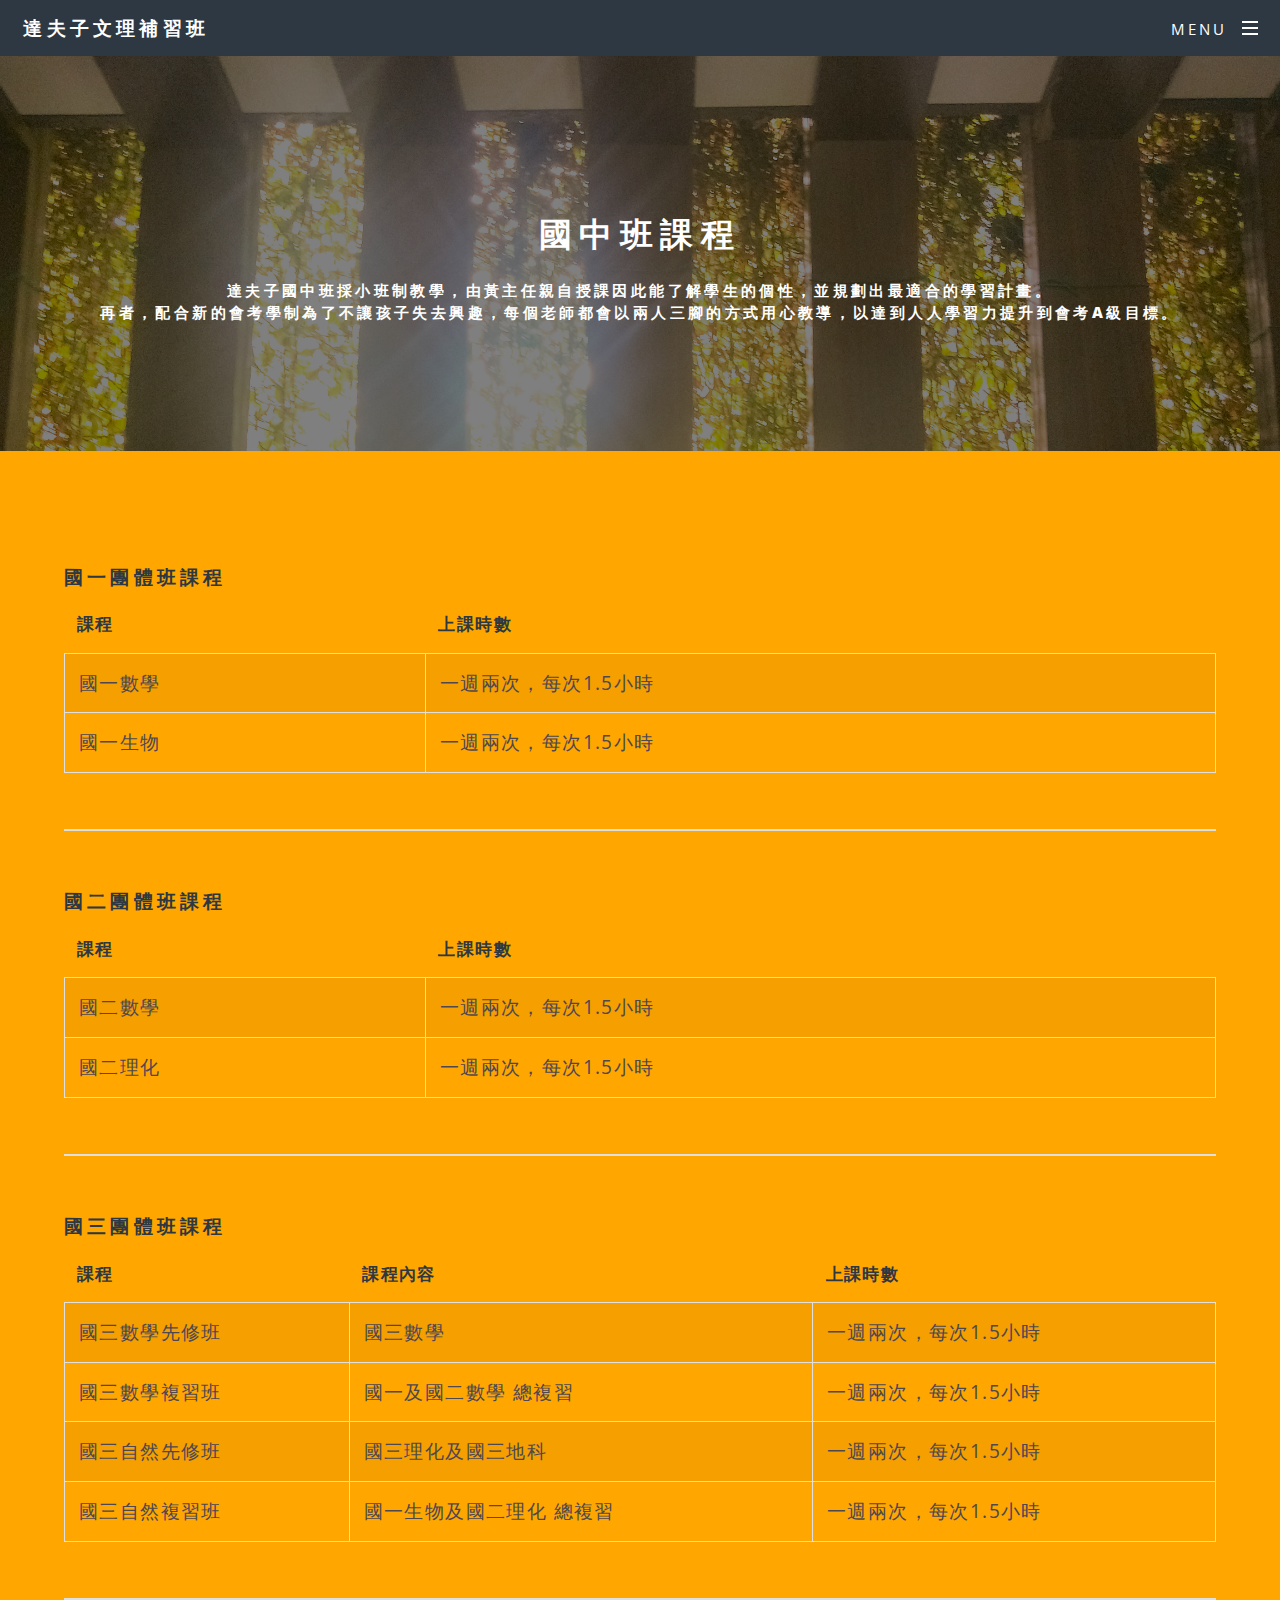
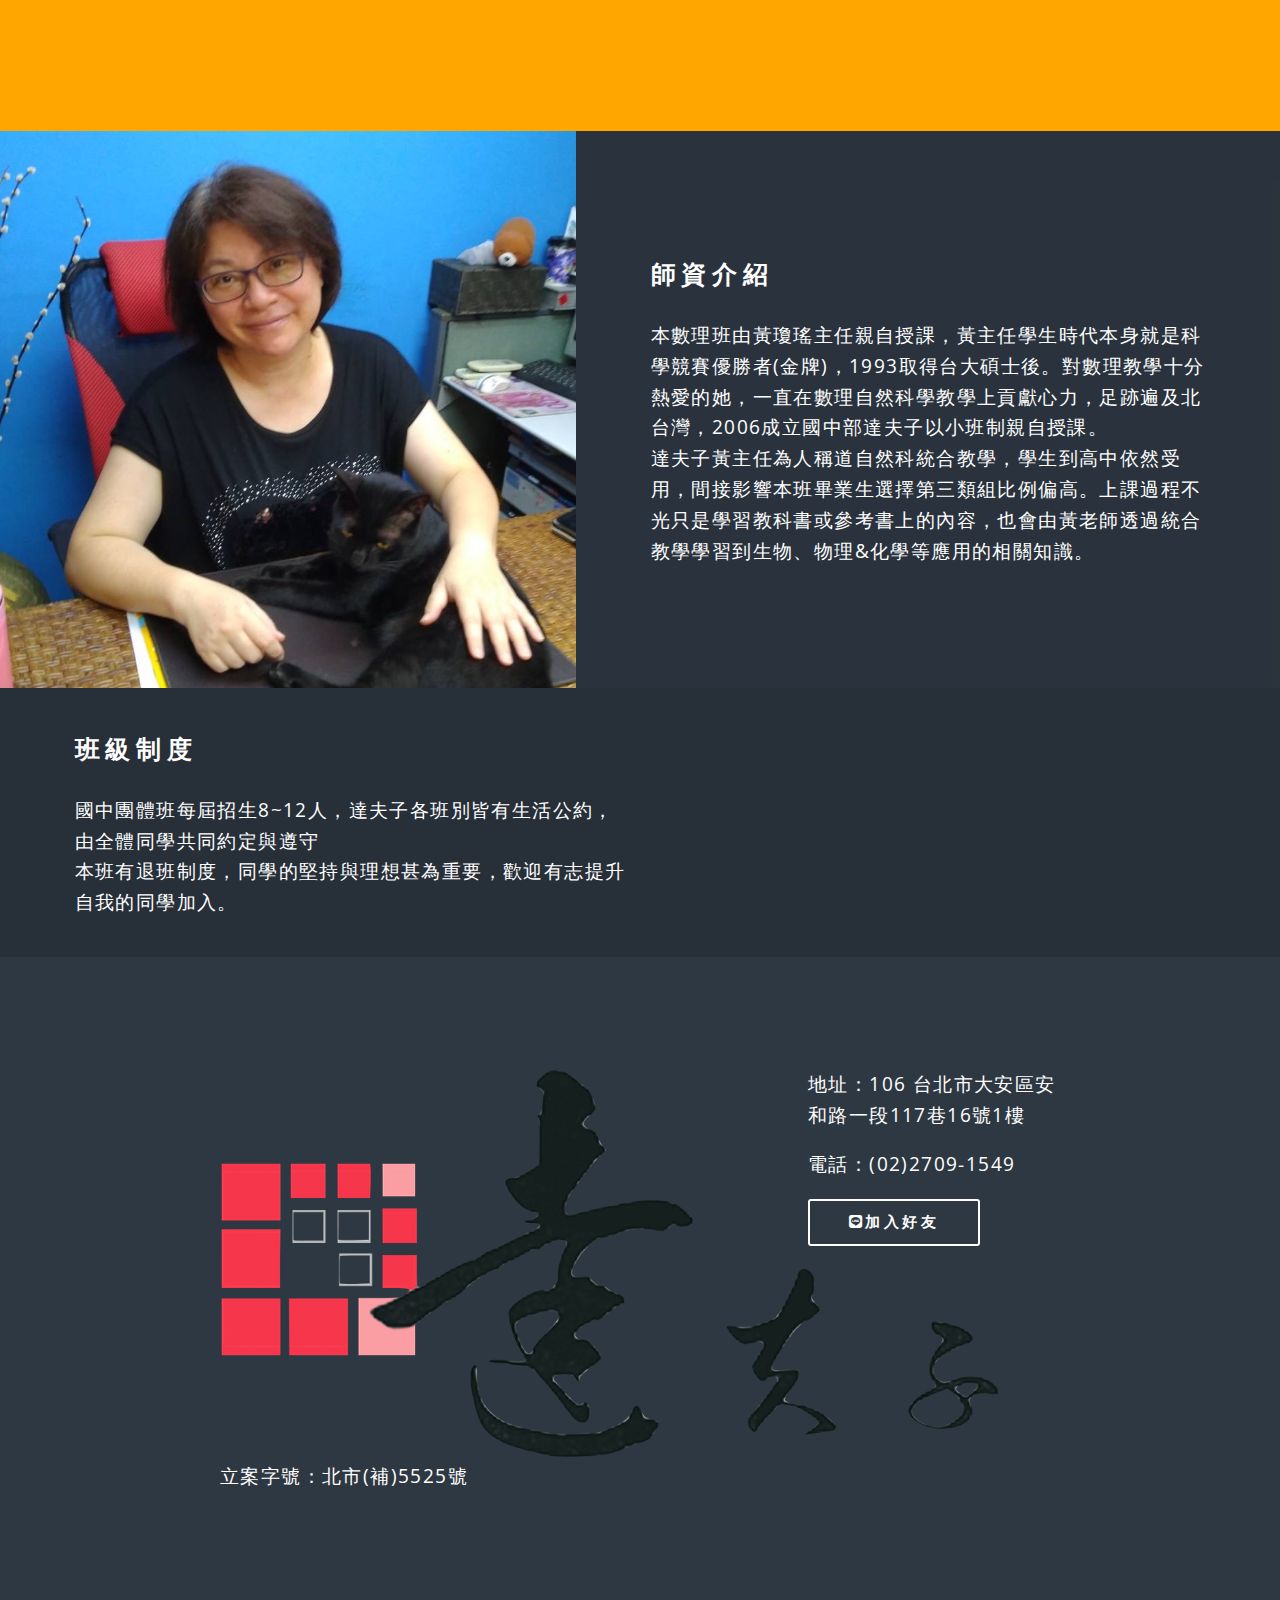
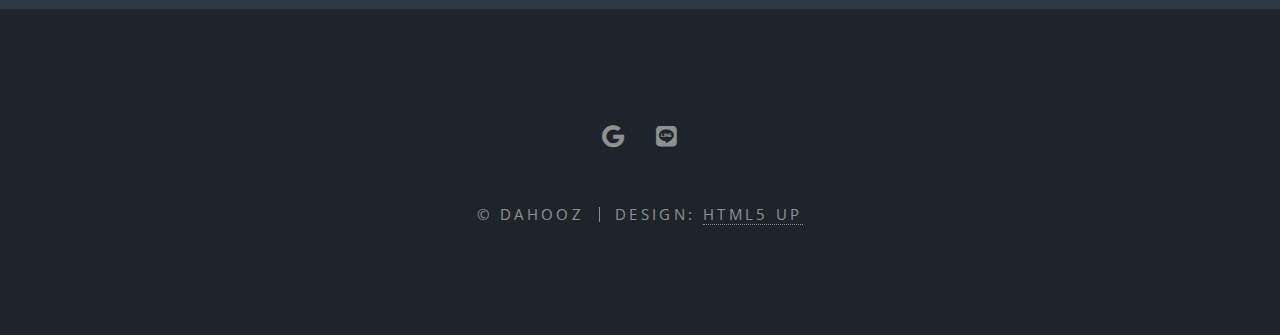
==== junior.html @ 6c3964bc "Update junior.html" ====
<!DOCTYPE HTML>
<!--
	Spectral by HTML5 UP
	html5up.net | @ajlkn
	Free for personal and commercial use under the CCA 3.0 license (html5up.net/license)
-->
<html>
	<head>
		<title>達夫子文理補習班</title>
		<meta charset="utf-8" />
		<meta name="viewport" content="width=device-width, initial-scale=1, user-scalable=no" />
		<link rel="stylesheet" href="assets/css/main.css" />
		<noscript><link rel="stylesheet" href="assets/css/noscript.css" /></noscript>
	</head>
	<body class="is-preload">

		<!-- Page Wrapper -->
			<div id="page-wrapper">

				<!-- Header -->
					<header id="header">
						<h1><a href="index.html">達夫子文理補習班</a></h1>
						<nav id="nav">
							<ul>
								<li class="special">
									<a href="#menu" class="menuToggle"><span>Menu</span></a>
									<div id="menu">
										<ul>
											<li><a href="index.html">首頁</a></li>
											<li><a href="news.html">最新消息</a></li>
											<li><a href="senior.html">高中課程</a></li>
											<li><a href="junior.html">國中課程</a></li>
											<li><a href="timetable.html">本期課表</a></li>
										</ul>
									</div>
								</li>
							</ul>
						</nav>
					</header>

				<!-- Main -->
					<article id="main">
						<header>
							<h2>國中班課程</h2>
							<h5>達夫子國中班採小班制教學，由黃主任親自授課因此能了解學生的個性，並規劃出最適合的學習計畫。<br />
							再者，配合新的會考學制為了不讓孩子失去興趣，每個老師都會以兩人三腳的方式用心教導，以達到人人學習力提升到會考A級目標。</h5>
						</header>
						<section class="wrapper style5">
							<div class="inner">

								<section>
									<h4>國一團體班課程</h4>
									<div class="table-wrapper">
										<table class="alt">
										<thead>
								                      <tr>
								                        <th class="tg-0lax">課程</th>
								                        <th class="tg-0lax">上課時數</th>
								                      </tr>
								                    </thead>
								                    <tbody>
								                      <tr>
								                        <td class="tg-0lax">國一數學</td>
								                        <td class="tg-0lax">一週兩次，每次1.5小時</td>
								                      </tr>
								                      <tr>
								                        <td class="tg-0lax">國一生物</td>
								                        <td class="tg-0lax">一週兩次，每次1.5小時</td>
								                      </tr>
								                    </tbody>
								                    </table>
										<hr />
								</section>
								<section>
									<h4>國二團體班課程</h4>
									<div class="table-wrapper">
										<table class="alt">
										<thead>
								                      <tr>
								                        <th class="tg-0lax">課程</th>
								                        <th class="tg-0lax">上課時數</th>
								                      </tr>
								                    </thead>
								                    <tbody>
								                      <tr>
								                        <td class="tg-0lax">國二數學</td>
								                        <td class="tg-0lax">一週兩次，每次1.5小時</td>
								                      </tr>
								                      <tr>
								                        <td class="tg-0lax">國二理化</td>
								                        <td class="tg-0lax">一週兩次，每次1.5小時</td>
								                      </tr>
								                    </tbody>
								                    </table>
										<hr />
								</section>
								<section>
									<h4>國三團體班課程</h4>
									<div class="table-wrapper">
										<table class="alt">
										<thead>
								                      <tr>
								                        <th class="tg-0lax">課程</th>
								                        <th class="tg-0lax">課程內容</th>
								                        <th class="tg-0lax">上課時數</th>
											
								                      </tr>
								                    </thead>
								                    <tbody>
								                      <tr>
								                        <td class="tg-0lax">國三數學先修班</td>
								                        <td class="tg-0lax">國三數學</td>
								                        <td class="tg-0lax">一週兩次，每次1.5小時</td>
								                      </tr>
											<tr>
								                        <td class="tg-0lax">國三數學複習班</td>
								                        <td class="tg-0lax">國一及國二數學 總複習</td>
								                        <td class="tg-0lax">一週兩次，每次1.5小時</td>
								                      </tr>
								                      <tr>
								                        <td class="tg-0lax">國三自然先修班</td>
								                        <td class="tg-0lax">國三理化及國三地科</td>
								                        <td class="tg-0lax">一週兩次，每次1.5小時</td>
								                      </tr>
											<tr>
								                        <td class="tg-0lax">國三自然複習班</td>
								                        <td class="tg-0lax">國一生物及國二理化 總複習</td>
								                        <td class="tg-0lax">一週兩次，每次1.5小時</td>
								                      </tr>
								                    </tbody>
								                    </table>
										<hr />
								</section>
							</div>
						</section>
					</article>

								<section id="two" class="wrapper alt style2">
									<section class="spotlight">
										<div class="image"><img src="images/黃老師.jpeg" alt="" /></div><div class="content">
											<h2>師資介紹</h2>
											<p>本數理班由黃瓊瑤主任親自授課，黃主任學生時代本身就是科學競賽優勝者(金牌)，1993取得台大碩士後。對數理教學十分熱愛的她，一直在數理自然科學教學上貢獻心力，足跡遍及北台灣，2006成立國中部達夫子以小班制親自授課。<br />
			                     						 達夫子黃主任為人稱道自然科統合教學，學生到高中依然受用，間接影響本班畢業生選擇第三類組比例偏高。上課過程不光只是學習教科書或參考書上的內容，也會由黃老師透過統合教學學習到生物、物理&化學等應用的相關知識。</p>
										</div>
									</section>
									<section class="spotlight">
										<div class="image"><img src="images/img_03_org.jpeg" alt="" /></div><div class="content">
											<h2>班級制度</h2>
											<p>國中團體班每屆招生8~12人，達夫子各班別皆有生活公約，由全體同學共同約定與遵守<br />
													本班有退班制度，同學的堅持與理想甚為重要，歡迎有志提升自我的同學加入。</p>
										</div>
									</section>
								</section>
						

				<!-- CTA -->
					<section id="cta" class="wrapper style4">
						<div class="inner">
							<header>
								<span><img src="images/dahooz.png" alt="QQ" /></span><br />
								<p>立案字號：北市(補)5525號</p>
							</header>
							<ul class="actions stacked">
								<li>地址：106 台北市大安區安和路一段117巷16號1樓</li>
								<li>電話：(02)2709-1549</li>
								<li><button font-size="20px"><a href="https://lin.ee/2d8q6hVU" class="icon brands fa-line"></a>加入好友</li></button>
							</ul>
						</div>
					</section>

				<!-- Footer -->
					<footer id="footer">
						<ul class="icons">
							<li><a href="https://g.co/kgs/E6QQmTi" class="icon brands fa-google"><span class="label">Twitter</span></a></li>
							<li><a href="https://lin.ee/2d8q6hVU" class="icon brands fa-line"><span class="label">Facebook</span></a></li>
						</ul>
						<ul class="copyright">
							<li>&copy; Dahooz</li><li>Design: <a href="http://html5up.net">HTML5 UP</a></li>
						</ul>
					</footer>

			</div>

		<!-- Scripts -->
			<script src="assets/js/jquery.min.js"></script>
			<script src="assets/js/jquery.scrollex.min.js"></script>
			<script src="assets/js/jquery.scrolly.min.js"></script>
			<script src="assets/js/browser.min.js"></script>
			<script src="assets/js/breakpoints.min.js"></script>
			<script src="assets/js/util.js"></script>
			<script src="assets/js/main.js"></script>

	</body>
</html>
---- assets/css/main.css ----
@import url(fontawesome-all.min.css);
@import url("https://fonts.googleapis.com/css?family=Open+Sans:400,400italic,600,600italic,800,800italic");

/*
	Spectral by HTML5 UP
	html5up.net | @ajlkn
	Free for personal and commercial use under the CCA 3.0 license (html5up.net/license)
*/

html, body, div, span, applet, object,
iframe, h1, h2, h3, h4, h5, h6, p, blockquote,
pre, a, abbr, acronym, address, big, cite,
code, del, dfn, em, img, ins, kbd, q, s, samp,
small, strike, strong, sub, sup, tt, var, b,
u, i, center, dl, dt, dd, ol, ul, li, fieldset,
form, label, legend, table, caption, tbody,
tfoot, thead, tr, th, td, article, aside,
canvas, details, embed, figure, figcaption,
footer, header, hgroup, menu, nav, output, ruby,
section, summary, time, mark, audio, video {
	margin: 0;
	padding: 0;
	border: 0;
	font-size: 100%;
	font: inherit;
	vertical-align: baseline;}

article, aside, details, figcaption, figure,
footer, header, hgroup, menu, nav, section {
	display: block;}

body {
	line-height: 1;
}

ol, ul {
	list-style: none;
}

blockquote, q {
	quotes: none;
}

	blockquote:before, blockquote:after, q:before, q:after {
		content: '';
		content: none;
	}

table {
	border-collapse: collapse;
	border-spacing: 0;
}

body {
	-webkit-text-size-adjust: none;
}

mark {
	background-color: transparent;
	color: inherit;
}

input::-moz-focus-inner {
	border: 0;
	padding: 0;
}

input, select, textarea {
	-moz-appearance: none;
	-webkit-appearance: none;
	-ms-appearance: none;
	appearance: none;
}

/* Basic */

	@-ms-viewport {
		width: device-width;
	}

	html {
		box-sizing: border-box;
	}

	*, *:before, *:after {
		box-sizing: inherit;
	}

	body {
		background: #2e3842;
	}

		body.is-preload *, body.is-preload *:before, body.is-preload *:after {
			-moz-animation: none !important;
			-webkit-animation: none !important;
			-ms-animation: none !important;
			animation: none !important;
			-moz-transition: none !important;
			-webkit-transition: none !important;
			-ms-transition: none !important;
			transition: none !important;
		}

	body, input, select, textarea {
		color: #fff;
		font-family: "Open Sans", Helvetica, sans-serif;
		font-size: 20pt;
		font-weight: 400;
		letter-spacing: 0.075em;
		line-height: 1.65em;
	}

		@media screen and (max-width: 1680px) {

			body, input, select, textarea {
				font-size: 15pt;
			}

		}

		@media screen and (max-width: 1280px) {

			body, input, select, textarea {
				font-size: 14pt;
			}

		}

		@media screen and (max-width: 736px) {

			body, input, select, textarea {
				font-size: 13pt;
				letter-spacing: 0.0375em;
			}

		}

	a {
		-moz-transition: color 0.2s ease, border-bottom-color 0.2s ease;
		-webkit-transition: color 0.2s ease, border-bottom-color 0.2s ease;
		-ms-transition: color 0.2s ease, border-bottom-color 0.2s ease;
		transition: color 0.2s ease, border-bottom-color 0.2s ease;
		border-bottom: dotted 1px;
		color: inherit;
		text-decoration: none;
	}

		a:hover {
			border-bottom-color: transparent;
		}

	strong, b {
		color: #fff;
		font-weight: 600;
	}

	em, i {
		font-style: italic;
	}

	p {
		margin: 0 0 2em 0;
	}

	h1, h2, h3, h4, h5, h6 {
		color: #fff;
		font-weight: 800;
		letter-spacing: 0.225em;
		line-height: 1em;
		margin: 0 0 1em 0;
		text-transform: uppercase;
	}

		h1 a, h2 a, h3 a, h4 a, h5 a, h6 a {
			color: inherit;
			text-decoration: none;
		}

	h2 {
		font-size: 1.35em;
		line-height: 1.75em;
	}

		@media screen and (max-width: 736px) {

			h2 {
				font-size: 1.1em;
				line-height: 1.65em;
			}

		}

	h3 {
		font-size: 1.15em;
		line-height: 1.75em;
	}

		@media screen and (max-width: 736px) {

			h3 {
				font-size: 1em;
				line-height: 1.65em;
			}

		}

	h4 {
		font-size: 1em;
		line-height: 1.5em;
	}

	h5 {
		font-size: 0.8em;
		line-height: 1.5em;
	}

	h6 {
		font-size: 0.7em;
		line-height: 1.5em;
	}

	sub {
		font-size: 0.8em;
		position: relative;
		top: 0.5em;
	}

	sup {
		font-size: 0.8em;
		position: relative;
		top: -0.5em;
	}

	hr {
		border: 0;
		border-bottom: solid 2px #fff;
		margin: 3em 0;
	}

		hr.major {
			margin: 4.5em 0;
		}

	blockquote {
		border-left: solid 4px #fff;
		font-style: italic;
		margin: 0 0 2em 0;
		padding: 0.5em 0 0.5em 2em;
	}

	code {
		background: rgba(144, 144, 144, 0.25);
		border-radius: 3px;
		font-family: "Courier New", monospace;
		font-size: 0.9em;
		letter-spacing: 0;
		margin: 0 0.25em;
		padding: 0.25em 0.65em;
	}

	pre {
		-webkit-overflow-scrolling: touch;
		font-family: "Courier New", monospace;
		font-size: 0.9em;
		margin: 0 0 2em 0;
	}

		pre code {
			display: block;
			line-height: 1.75em;
			padding: 1em 1.5em;
			overflow-x: auto;
		}

	.align-left {
		text-align: left;
	}

	.align-center {
		text-align: center;
	}

	.align-right {
		text-align: right;
	}

/* Row */

	.row {
		display: flex;
		flex-wrap: wrap;
		box-sizing: border-box;
		align-items: stretch;
	}

		.row > * {
			box-sizing: border-box;
		}

		.row.gtr-uniform > * > :last-child {
			margin-bottom: 0;
		}

		.row.aln-left {
			justify-content: flex-start;
		}

		.row.aln-center {
			justify-content: center;
		}

		.row.aln-right {
			justify-content: flex-end;
		}

		.row.aln-top {
			align-items: flex-start;
		}

		.row.aln-middle {
			align-items: center;
		}

		.row.aln-bottom {
			align-items: flex-end;
		}

		.row > .imp {
			order: -1;
		}

		.row > .col-1 {
			width: 8.33333%;
		}

		.row > .off-1 {
			margin-left: 8.33333%;
		}

		.row > .col-2 {
			width: 16.66667%;
		}

		.row > .off-2 {
			margin-left: 16.66667%;
		}

		.row > .col-3 {
			width: 25%;
		}

		.row > .off-3 {
			margin-left: 25%;
		}

		.row > .col-4 {
			width: 33.33333%;
		}

		.row > .off-4 {
			margin-left: 33.33333%;
		}

		.row > .col-5 {
			width: 41.66667%;
		}

		.row > .off-5 {
			margin-left: 41.66667%;
		}

		.row > .col-6 {
			width: 50%;
		}

		.row > .off-6 {
			margin-left: 50%;
		}

		.row > .col-7 {
			width: 58.33333%;
		}

		.row > .off-7 {
			margin-left: 58.33333%;
		}

		.row > .col-8 {
			width: 66.66667%;
		}

		.row > .off-8 {
			margin-left: 66.66667%;
		}

		.row > .col-9 {
			width: 75%;
		}

		.row > .off-9 {
			margin-left: 75%;
		}

		.row > .col-10 {
			width: 83.33333%;
		}

		.row > .off-10 {
			margin-left: 83.33333%;
		}

		.row > .col-11 {
			width: 91.66667%;
		}

		.row > .off-11 {
			margin-left: 91.66667%;
		}

		.row > .col-12 {
			width: 100%;
		}

		.row > .off-12 {
			margin-left: 100%;
		}

		.row.gtr-0 {
			margin-top: 0;
			margin-left: 0em;
		}

			.row.gtr-0 > * {
				padding: 0 0 0 0em;
			}

			.row.gtr-0.gtr-uniform {
				margin-top: 0em;
			}

				.row.gtr-0.gtr-uniform > * {
					padding-top: 0em;
				}

		.row.gtr-25 {
			margin-top: 0;
			margin-left: -0.375em;
		}

			.row.gtr-25 > * {
				padding: 0 0 0 0.375em;
			}

			.row.gtr-25.gtr-uniform {
				margin-top: -0.375em;
			}

				.row.gtr-25.gtr-uniform > * {
					padding-top: 0.375em;
				}

		.row.gtr-50 {
			margin-top: 0;
			margin-left: -0.75em;
		}

			.row.gtr-50 > * {
				padding: 0 0 0 0.75em;
			}

			.row.gtr-50.gtr-uniform {
				margin-top: -0.75em;
			}

				.row.gtr-50.gtr-uniform > * {
					padding-top: 0.75em;
				}

		.row {
			margin-top: 0;
			margin-left: -1.5em;
		}

			.row > * {
				padding: 0 0 0 1.5em;
			}

			.row.gtr-uniform {
				margin-top: -1.5em;
			}

				.row.gtr-uniform > * {
					padding-top: 1.5em;
				}

		.row.gtr-150 {
			margin-top: 0;
			margin-left: -2.25em;
		}

			.row.gtr-150 > * {
				padding: 0 0 0 2.25em;
			}

			.row.gtr-150.gtr-uniform {
				margin-top: -2.25em;
			}

				.row.gtr-150.gtr-uniform > * {
					padding-top: 2.25em;
				}

		.row.gtr-200 {
			margin-top: 0;
			margin-left: -3em;
		}

			.row.gtr-200 > * {
				padding: 0 0 0 3em;
			}

			.row.gtr-200.gtr-uniform {
				margin-top: -3em;
			}

				.row.gtr-200.gtr-uniform > * {
					padding-top: 3em;
				}

		@media screen and (max-width: 1680px) {

			.row {
				display: flex;
				flex-wrap: wrap;
				box-sizing: border-box;
				align-items: stretch;
			}

				.row > * {
					box-sizing: border-box;
				}

				.row.gtr-uniform > * > :last-child {
					margin-bottom: 0;
				}

				.row.aln-left {
					justify-content: flex-start;
				}

				.row.aln-center {
					justify-content: center;
				}

				.row.aln-right {
					justify-content: flex-end;
				}

				.row.aln-top {
					align-items: flex-start;
				}

				.row.aln-middle {
					align-items: center;
				}

				.row.aln-bottom {
					align-items: flex-end;
				}

				.row > .imp-xlarge {
					order: -1;
				}

				.row > .col-1-xlarge {
					width: 8.33333%;
				}

				.row > .off-1-xlarge {
					margin-left: 8.33333%;
				}

				.row > .col-2-xlarge {
					width: 16.66667%;
				}

				.row > .off-2-xlarge {
					margin-left: 16.66667%;
				}

				.row > .col-3-xlarge {
					width: 25%;
				}

				.row > .off-3-xlarge {
					margin-left: 25%;
				}

				.row > .col-4-xlarge {
					width: 33.33333%;
				}

				.row > .off-4-xlarge {
					margin-left: 33.33333%;
				}

				.row > .col-5-xlarge {
					width: 41.66667%;
				}

				.row > .off-5-xlarge {
					margin-left: 41.66667%;
				}

				.row > .col-6-xlarge {
					width: 50%;
				}

				.row > .off-6-xlarge {
					margin-left: 50%;
				}

				.row > .col-7-xlarge {
					width: 58.33333%;
				}

				.row > .off-7-xlarge {
					margin-left: 58.33333%;
				}

				.row > .col-8-xlarge {
					width: 66.66667%;
				}

				.row > .off-8-xlarge {
					margin-left: 66.66667%;
				}

				.row > .col-9-xlarge {
					width: 75%;
				}

				.row > .off-9-xlarge {
					margin-left: 75%;
				}

				.row > .col-10-xlarge {
					width: 83.33333%;
				}

				.row > .off-10-xlarge {
					margin-left: 83.33333%;
				}

				.row > .col-11-xlarge {
					width: 91.66667%;
				}

				.row > .off-11-xlarge {
					margin-left: 91.66667%;
				}

				.row > .col-12-xlarge {
					width: 100%;
				}

				.row > .off-12-xlarge {
					margin-left: 100%;
				}

				.row.gtr-0 {
					margin-top: 0;
					margin-left: 0em;
				}

					.row.gtr-0 > * {
						padding: 0 0 0 0em;
					}

					.row.gtr-0.gtr-uniform {
						margin-top: 0em;
					}

						.row.gtr-0.gtr-uniform > * {
							padding-top: 0em;
						}

				.row.gtr-25 {
					margin-top: 0;
					margin-left: -0.375em;
				}

					.row.gtr-25 > * {
						padding: 0 0 0 0.375em;
					}

					.row.gtr-25.gtr-uniform {
						margin-top: -0.375em;
					}

						.row.gtr-25.gtr-uniform > * {
							padding-top: 0.375em;
						}

				.row.gtr-50 {
					margin-top: 0;
					margin-left: -0.75em;
				}

					.row.gtr-50 > * {
						padding: 0 0 0 0.75em;
					}

					.row.gtr-50.gtr-uniform {
						margin-top: -0.75em;
					}

						.row.gtr-50.gtr-uniform > * {
							padding-top: 0.75em;
						}

				.row {
					margin-top: 0;
					margin-left: -1.5em;
				}

					.row > * {
						padding: 0 0 0 1.5em;
					}

					.row.gtr-uniform {
						margin-top: -1.5em;
					}

						.row.gtr-uniform > * {
							padding-top: 1.5em;
						}

				.row.gtr-150 {
					margin-top: 0;
					margin-left: -2.25em;
				}

					.row.gtr-150 > * {
						padding: 0 0 0 2.25em;
					}

					.row.gtr-150.gtr-uniform {
						margin-top: -2.25em;
					}

						.row.gtr-150.gtr-uniform > * {
							padding-top: 2.25em;
						}

				.row.gtr-200 {
					margin-top: 0;
					margin-left: -3em;
				}

					.row.gtr-200 > * {
						padding: 0 0 0 3em;
					}

					.row.gtr-200.gtr-uniform {
						margin-top: -3em;
					}

						.row.gtr-200.gtr-uniform > * {
							padding-top: 3em;
						}

		}

		@media screen and (max-width: 1280px) {

			.row {
				display: flex;
				flex-wrap: wrap;
				box-sizing: border-box;
				align-items: stretch;
			}

				.row > * {
					box-sizing: border-box;
				}

				.row.gtr-uniform > * > :last-child {
					margin-bottom: 0;
				}

				.row.aln-left {
					justify-content: flex-start;
				}

				.row.aln-center {
					justify-content: center;
				}

				.row.aln-right {
					justify-content: flex-end;
				}

				.row.aln-top {
					align-items: flex-start;
				}

				.row.aln-middle {
					align-items: center;
				}

				.row.aln-bottom {
					align-items: flex-end;
				}

				.row > .imp-large {
					order: -1;
				}

				.row > .col-1-large {
					width: 8.33333%;
				}

				.row > .off-1-large {
					margin-left: 8.33333%;
				}

				.row > .col-2-large {
					width: 16.66667%;
				}

				.row > .off-2-large {
					margin-left: 16.66667%;
				}

				.row > .col-3-large {
					width: 25%;
				}

				.row > .off-3-large {
					margin-left: 25%;
				}

				.row > .col-4-large {
					width: 33.33333%;
				}

				.row > .off-4-large {
					margin-left: 33.33333%;
				}

				.row > .col-5-large {
					width: 41.66667%;
				}

				.row > .off-5-large {
					margin-left: 41.66667%;
				}

				.row > .col-6-large {
					width: 50%;
				}

				.row > .off-6-large {
					margin-left: 50%;
				}

				.row > .col-7-large {
					width: 58.33333%;
				}

				.row > .off-7-large {
					margin-left: 58.33333%;
				}

				.row > .col-8-large {
					width: 66.66667%;
				}

				.row > .off-8-large {
					margin-left: 66.66667%;
				}

				.row > .col-9-large {
					width: 75%;
				}

				.row > .off-9-large {
					margin-left: 75%;
				}

				.row > .col-10-large {
					width: 83.33333%;
				}

				.row > .off-10-large {
					margin-left: 83.33333%;
				}

				.row > .col-11-large {
					width: 91.66667%;
				}

				.row > .off-11-large {
					margin-left: 91.66667%;
				}

				.row > .col-12-large {
					width: 100%;
				}

				.row > .off-12-large {
					margin-left: 100%;
				}

				.row.gtr-0 {
					margin-top: 0;
					margin-left: 0em;
				}

					.row.gtr-0 > * {
						padding: 0 0 0 0em;
					}

					.row.gtr-0.gtr-uniform {
						margin-top: 0em;
					}

						.row.gtr-0.gtr-uniform > * {
							padding-top: 0em;
						}

				.row.gtr-25 {
					margin-top: 0;
					margin-left: -0.375em;
				}

					.row.gtr-25 > * {
						padding: 0 0 0 0.375em;
					}

					.row.gtr-25.gtr-uniform {
						margin-top: -0.375em;
					}

						.row.gtr-25.gtr-uniform > * {
							padding-top: 0.375em;
						}

				.row.gtr-50 {
					margin-top: 0;
					margin-left: -0.75em;
				}

					.row.gtr-50 > * {
						padding: 0 0 0 0.75em;
					}

					.row.gtr-50.gtr-uniform {
						margin-top: -0.75em;
					}

						.row.gtr-50.gtr-uniform > * {
							padding-top: 0.75em;
						}

				.row {
					margin-top: 0;
					margin-left: -1.5em;
				}

					.row > * {
						padding: 0 0 0 1.5em;
					}

					.row.gtr-uniform {
						margin-top: -1.5em;
					}

						.row.gtr-uniform > * {
							padding-top: 1.5em;
						}

				.row.gtr-150 {
					margin-top: 0;
					margin-left: -2.25em;
				}

					.row.gtr-150 > * {
						padding: 0 0 0 2.25em;
					}

					.row.gtr-150.gtr-uniform {
						margin-top: -2.25em;
					}

						.row.gtr-150.gtr-uniform > * {
							padding-top: 2.25em;
						}

				.row.gtr-200 {
					margin-top: 0;
					margin-left: -3em;
				}

					.row.gtr-200 > * {
						padding: 0 0 0 3em;
					}

					.row.gtr-200.gtr-uniform {
						margin-top: -3em;
					}

						.row.gtr-200.gtr-uniform > * {
							padding-top: 3em;
						}

		}

		@media screen and (max-width: 980px) {

			.row {
				display: flex;
				flex-wrap: wrap;
				box-sizing: border-box;
				align-items: stretch;
			}

				.row > * {
					box-sizing: border-box;
				}

				.row.gtr-uniform > * > :last-child {
					margin-bottom: 0;
				}

				.row.aln-left {
					justify-content: flex-start;
				}

				.row.aln-center {
					justify-content: center;
				}

				.row.aln-right {
					justify-content: flex-end;
				}

				.row.aln-top {
					align-items: flex-start;
				}

				.row.aln-middle {
					align-items: center;
				}

				.row.aln-bottom {
					align-items: flex-end;
				}

				.row > .imp-medium {
					order: -1;
				}

				.row > .col-1-medium {
					width: 8.33333%;
				}

				.row > .off-1-medium {
					margin-left: 8.33333%;
				}

				.row > .col-2-medium {
					width: 16.66667%;
				}

				.row > .off-2-medium {
					margin-left: 16.66667%;
				}

				.row > .col-3-medium {
					width: 25%;
				}

				.row > .off-3-medium {
					margin-left: 25%;
				}

				.row > .col-4-medium {
					width: 33.33333%;
				}

				.row > .off-4-medium {
					margin-left: 33.33333%;
				}

				.row > .col-5-medium {
					width: 41.66667%;
				}

				.row > .off-5-medium {
					margin-left: 41.66667%;
				}

				.row > .col-6-medium {
					width: 50%;
				}

				.row > .off-6-medium {
					margin-left: 50%;
				}

				.row > .col-7-medium {
					width: 58.33333%;
				}

				.row > .off-7-medium {
					margin-left: 58.33333%;
				}

				.row > .col-8-medium {
					width: 66.66667%;
				}

				.row > .off-8-medium {
					margin-left: 66.66667%;
				}

				.row > .col-9-medium {
					width: 75%;
				}

				.row > .off-9-medium {
					margin-left: 75%;
				}

				.row > .col-10-medium {
					width: 83.33333%;
				}

				.row > .off-10-medium {
					margin-left: 83.33333%;
				}

				.row > .col-11-medium {
					width: 91.66667%;
				}

				.row > .off-11-medium {
					margin-left: 91.66667%;
				}

				.row > .col-12-medium {
					width: 100%;
				}

				.row > .off-12-medium {
					margin-left: 100%;
				}

				.row.gtr-0 {
					margin-top: 0;
					margin-left: 0em;
				}

					.row.gtr-0 > * {
						padding: 0 0 0 0em;
					}

					.row.gtr-0.gtr-uniform {
						margin-top: 0em;
					}

						.row.gtr-0.gtr-uniform > * {
							padding-top: 0em;
						}

				.row.gtr-25 {
					margin-top: 0;
					margin-left: -0.375em;
				}

					.row.gtr-25 > * {
						padding: 0 0 0 0.375em;
					}

					.row.gtr-25.gtr-uniform {
						margin-top: -0.375em;
					}

						.row.gtr-25.gtr-uniform > * {
							padding-top: 0.375em;
						}

				.row.gtr-50 {
					margin-top: 0;
					margin-left: -0.75em;
				}

					.row.gtr-50 > * {
						padding: 0 0 0 0.75em;
					}

					.row.gtr-50.gtr-uniform {
						margin-top: -0.75em;
					}

						.row.gtr-50.gtr-uniform > * {
							padding-top: 0.75em;
						}

				.row {
					margin-top: 0;
					margin-left: -1.5em;
				}

					.row > * {
						padding: 0 0 0 1.5em;
					}

					.row.gtr-uniform {
						margin-top: -1.5em;
					}

						.row.gtr-uniform > * {
							padding-top: 1.5em;
						}

				.row.gtr-150 {
					margin-top: 0;
					margin-left: -2.25em;
				}

					.row.gtr-150 > * {
						padding: 0 0 0 2.25em;
					}

					.row.gtr-150.gtr-uniform {
						margin-top: -2.25em;
					}

						.row.gtr-150.gtr-uniform > * {
							padding-top: 2.25em;
						}

				.row.gtr-200 {
					margin-top: 0;
					margin-left: -3em;
				}

					.row.gtr-200 > * {
						padding: 0 0 0 3em;
					}

					.row.gtr-200.gtr-uniform {
						margin-top: -3em;
					}

						.row.gtr-200.gtr-uniform > * {
							padding-top: 3em;
						}

		}

		@media screen and (max-width: 736px) {

			.row {
				display: flex;
				flex-wrap: wrap;
				box-sizing: border-box;
				align-items: stretch;
			}

				.row > * {
					box-sizing: border-box;
				}

				.row.gtr-uniform > * > :last-child {
					margin-bottom: 0;
				}

				.row.aln-left {
					justify-content: flex-start;
				}

				.row.aln-center {
					justify-content: center;
				}

				.row.aln-right {
					justify-content: flex-end;
				}

				.row.aln-top {
					align-items: flex-start;
				}

				.row.aln-middle {
					align-items: center;
				}

				.row.aln-bottom {
					align-items: flex-end;
				}

				.row > .imp-small {
					order: -1;
				}

				.row > .col-1-small {
					width: 8.33333%;
				}

				.row > .off-1-small {
					margin-left: 8.33333%;
				}

				.row > .col-2-small {
					width: 16.66667%;
				}

				.row > .off-2-small {
					margin-left: 16.66667%;
				}

				.row > .col-3-small {
					width: 25%;
				}

				.row > .off-3-small {
					margin-left: 25%;
				}

				.row > .col-4-small {
					width: 33.33333%;
				}

				.row > .off-4-small {
					margin-left: 33.33333%;
				}

				.row > .col-5-small {
					width: 41.66667%;
				}

				.row > .off-5-small {
					margin-left: 41.66667%;
				}

				.row > .col-6-small {
					width: 50%;
				}

				.row > .off-6-small {
					margin-left: 50%;
				}

				.row > .col-7-small {
					width: 58.33333%;
				}

				.row > .off-7-small {
					margin-left: 58.33333%;
				}

				.row > .col-8-small {
					width: 66.66667%;
				}

				.row > .off-8-small {
					margin-left: 66.66667%;
				}

				.row > .col-9-small {
					width: 75%;
				}

				.row > .off-9-small {
					margin-left: 75%;
				}

				.row > .col-10-small {
					width: 83.33333%;
				}

				.row > .off-10-small {
					margin-left: 83.33333%;
				}

				.row > .col-11-small {
					width: 91.66667%;
				}

				.row > .off-11-small {
					margin-left: 91.66667%;
				}

				.row > .col-12-small {
					width: 100%;
				}

				.row > .off-12-small {
					margin-left: 100%;
				}

				.row.gtr-0 {
					margin-top: 0;
					margin-left: 0em;
				}

					.row.gtr-0 > * {
						padding: 0 0 0 0em;
					}

					.row.gtr-0.gtr-uniform {
						margin-top: 0em;
					}

						.row.gtr-0.gtr-uniform > * {
							padding-top: 0em;
						}

				.row.gtr-25 {
					margin-top: 0;
					margin-left: -0.375em;
				}

					.row.gtr-25 > * {
						padding: 0 0 0 0.375em;
					}

					.row.gtr-25.gtr-uniform {
						margin-top: -0.375em;
					}

						.row.gtr-25.gtr-uniform > * {
							padding-top: 0.375em;
						}

				.row.gtr-50 {
					margin-top: 0;
					margin-left: -0.75em;
				}

					.row.gtr-50 > * {
						padding: 0 0 0 0.75em;
					}

					.row.gtr-50.gtr-uniform {
						margin-top: -0.75em;
					}

						.row.gtr-50.gtr-uniform > * {
							padding-top: 0.75em;
						}

				.row {
					margin-top: 0;
					margin-left: -1.5em;
				}

					.row > * {
						padding: 0 0 0 1.5em;
					}

					.row.gtr-uniform {
						margin-top: -1.5em;
					}

						.row.gtr-uniform > * {
							padding-top: 1.5em;
						}

				.row.gtr-150 {
					margin-top: 0;
					margin-left: -2.25em;
				}

					.row.gtr-150 > * {
						padding: 0 0 0 2.25em;
					}

					.row.gtr-150.gtr-uniform {
						margin-top: -2.25em;
					}

						.row.gtr-150.gtr-uniform > * {
							padding-top: 2.25em;
						}

				.row.gtr-200 {
					margin-top: 0;
					margin-left: -3em;
				}

					.row.gtr-200 > * {
						padding: 0 0 0 3em;
					}

					.row.gtr-200.gtr-uniform {
						margin-top: -3em;
					}

						.row.gtr-200.gtr-uniform > * {
							padding-top: 3em;
						}

		}

		@media screen and (max-width: 480px) {

			.row {
				display: flex;
				flex-wrap: wrap;
				box-sizing: border-box;
				align-items: stretch;
			}

				.row > * {
					box-sizing: border-box;
				}

				.row.gtr-uniform > * > :last-child {
					margin-bottom: 0;
				}

				.row.aln-left {
					justify-content: flex-start;
				}

				.row.aln-center {
					justify-content: center;
				}

				.row.aln-right {
					justify-content: flex-end;
				}

				.row.aln-top {
					align-items: flex-start;
				}

				.row.aln-middle {
					align-items: center;
				}

				.row.aln-bottom {
					align-items: flex-end;
				}

				.row > .imp-xsmall {
					order: -1;
				}

				.row > .col-1-xsmall {
					width: 8.33333%;
				}

				.row > .off-1-xsmall {
					margin-left: 8.33333%;
				}

				.row > .col-2-xsmall {
					width: 16.66667%;
				}

				.row > .off-2-xsmall {
					margin-left: 16.66667%;
				}

				.row > .col-3-xsmall {
					width: 25%;
				}

				.row > .off-3-xsmall {
					margin-left: 25%;
				}

				.row > .col-4-xsmall {
					width: 33.33333%;
				}

				.row > .off-4-xsmall {
					margin-left: 33.33333%;
				}

				.row > .col-5-xsmall {
					width: 41.66667%;
				}

				.row > .off-5-xsmall {
					margin-left: 41.66667%;
				}

				.row > .col-6-xsmall {
					width: 50%;
				}

				.row > .off-6-xsmall {
					margin-left: 50%;
				}

				.row > .col-7-xsmall {
					width: 58.33333%;
				}

				.row > .off-7-xsmall {
					margin-left: 58.33333%;
				}

				.row > .col-8-xsmall {
					width: 66.66667%;
				}

				.row > .off-8-xsmall {
					margin-left: 66.66667%;
				}

				.row > .col-9-xsmall {
					width: 75%;
				}

				.row > .off-9-xsmall {
					margin-left: 75%;
				}

				.row > .col-10-xsmall {
					width: 83.33333%;
				}

				.row > .off-10-xsmall {
					margin-left: 83.33333%;
				}

				.row > .col-11-xsmall {
					width: 91.66667%;
				}

				.row > .off-11-xsmall {
					margin-left: 91.66667%;
				}

				.row > .col-12-xsmall {
					width: 100%;
				}

				.row > .off-12-xsmall {
					margin-left: 100%;
				}

				.row.gtr-0 {
					margin-top: 0;
					margin-left: 0em;
				}

					.row.gtr-0 > * {
						padding: 0 0 0 0em;
					}

					.row.gtr-0.gtr-uniform {
						margin-top: 0em;
					}

						.row.gtr-0.gtr-uniform > * {
							padding-top: 0em;
						}

				.row.gtr-25 {
					margin-top: 0;
					margin-left: -0.375em;
				}

					.row.gtr-25 > * {
						padding: 0 0 0 0.375em;
					}

					.row.gtr-25.gtr-uniform {
						margin-top: -0.375em;
					}

						.row.gtr-25.gtr-uniform > * {
							padding-top: 0.375em;
						}

				.row.gtr-50 {
					margin-top: 0;
					margin-left: -0.75em;
				}

					.row.gtr-50 > * {
						padding: 0 0 0 0.75em;
					}

					.row.gtr-50.gtr-uniform {
						margin-top: -0.75em;
					}

						.row.gtr-50.gtr-uniform > * {
							padding-top: 0.75em;
						}

				.row {
					margin-top: 0;
					margin-left: -1.5em;
				}

					.row > * {
						padding: 0 0 0 1.5em;
					}

					.row.gtr-uniform {
						margin-top: -1.5em;
					}

						.row.gtr-uniform > * {
							padding-top: 1.5em;
						}

				.row.gtr-150 {
					margin-top: 0;
					margin-left: -2.25em;
				}

					.row.gtr-150 > * {
						padding: 0 0 0 2.25em;
					}

					.row.gtr-150.gtr-uniform {
						margin-top: -2.25em;
					}

						.row.gtr-150.gtr-uniform > * {
							padding-top: 2.25em;
						}

				.row.gtr-200 {
					margin-top: 0;
					margin-left: -3em;
				}

					.row.gtr-200 > * {
						padding: 0 0 0 3em;
					}

					.row.gtr-200.gtr-uniform {
						margin-top: -3em;
					}

						.row.gtr-200.gtr-uniform > * {
							padding-top: 3em;
						}

		}

/* Section/Article */

	section.special, article.special {
		text-align: center;
	}

	header p {
		color: rgba(255, 255, 255, 0.5);
		position: relative;
		top: -0.25em;
	}

	header h3 + p {
		font-size: 1.1em;
	}

	header h4 + p,
	header h5 + p,
	header h6 + p {
		font-size: 0.9em;
	}

	header.major {
		margin: 0 0 3.5em 0;
	}

		header.major h2, header.major h3, header.major h4, header.major h5, header.major h6 {
			border-bottom: solid 2px #fff;
			display: inline-block;
			padding-bottom: 1em;
			position: relative;
		}

			header.major h2:after, header.major h3:after, header.major h4:after, header.major h5:after, header.major h6:after {
				content: '';
				display: block;
				height: 1px;
			}

		header.major p {
			color: #fff;
			top: 0;
		}

		@media screen and (max-width: 736px) {

			header.major {
				margin: 0 0 2em 0;
			}

		}

	@media screen and (max-width: 980px) {

		header br {
			display: none;
		}

	}

/* Form */

	form {
		margin: 0 0 2em 0;
	}

	label {
		color: #fff;
		display: block;
		font-size: 0.9em;
		font-weight: 600;
		margin: 0 0 1em 0;
	}

	input[type="text"],
	input[type="password"],
	input[type="email"],
	select,
	textarea {
		-moz-appearance: none;
		-webkit-appearance: none;
		-ms-appearance: none;
		appearance: none;
		background-color: rgba(144, 144, 144, 0.25);
		border-radius: 3px;
		border: none;
		color: inherit;
		display: block;
		outline: 0;
		padding: 0 1em;
		text-decoration: none;
		width: 100%;
	}

		input[type="text"]:invalid,
		input[type="password"]:invalid,
		input[type="email"]:invalid,
		select:invalid,
		textarea:invalid {
			box-shadow: none;
		}

		input[type="text"]:focus,
		input[type="password"]:focus,
		input[type="email"]:focus,
		select:focus,
		textarea:focus {
			box-shadow: 0 0 0 2px #21b2a6;
		}

	select {
		background-size: 1.25em;
		background-repeat: no-repeat;
		background-position: calc(100% - 1em) center;
		height: 2.75em;
		padding-right: 2.75em;
		text-overflow: ellipsis;
	}

		select:focus::-ms-value {
			background-color: transparent;
		}

		select::-ms-expand {
			display: none;
		}

	input[type="text"],
	input[type="password"],
	input[type="email"],
	select {
		height: 2.75em;
	}

	textarea {
		padding: 0.75em 1em;
	}

	input[type="checkbox"],
	input[type="radio"] {
		-moz-appearance: none;
		-webkit-appearance: none;
		-ms-appearance: none;
		appearance: none;
		display: block;
		float: left;
		margin-right: -2em;
		opacity: 0;
		width: 1em;
		z-index: -1;
	}

		input[type="checkbox"] + label,
		input[type="radio"] + label {
			text-decoration: none;
			color: #fff;
			cursor: pointer;
			display: inline-block;
			font-size: 1em;
			font-weight: 400;
			padding-left: 2.4em;
			padding-right: 0.75em;
			position: relative;
		}

			input[type="checkbox"] + label:before,
			input[type="radio"] + label:before {
				-moz-osx-font-smoothing: grayscale;
				-webkit-font-smoothing: antialiased;
				display: inline-block;
				font-style: normal;
				font-variant: normal;
				text-rendering: auto;
				line-height: 1;
				text-transform: none !important;
				font-family: 'Font Awesome 5 Free';
				font-weight: 900;
			}

			input[type="checkbox"] + label:before,
			input[type="radio"] + label:before {
				background: rgba(144, 144, 144, 0.25);
				border-radius: 3px;
				content: '';
				display: inline-block;
				font-size: 0.8em;
				height: 2.0625em;
				left: 0;
				line-height: 2.0625em;
				position: absolute;
				text-align: center;
				top: 0;
				width: 2.0625em;
			}

		input[type="checkbox"]:checked + label:before,
		input[type="radio"]:checked + label:before {
			background: #2e3842;
			color: #fff;
			content: '\f00c';
		}

		input[type="checkbox"]:focus + label:before,
		input[type="radio"]:focus + label:before {
			box-shadow: 0 0 0 2px #21b2a6;
		}

	input[type="checkbox"] + label:before {
		border-radius: 3px;
	}

	input[type="radio"] + label:before {
		border-radius: 100%;
	}

	::-webkit-input-placeholder {
		color: rgba(255, 255, 255, 0.5) !important;
		opacity: 1.0;
	}

	:-moz-placeholder {
		color: rgba(255, 255, 255, 0.5) !important;
		opacity: 1.0;
	}

	::-moz-placeholder {
		color: rgba(255, 255, 255, 0.5) !important;
		opacity: 1.0;
	}

	:-ms-input-placeholder {
		color: rgba(255, 255, 255, 0.5) !important;
		opacity: 1.0;
	}

/* Box */

	.box {
		border-radius: 3px;
		border: solid 2px #fff;
		margin-bottom: 2em;
		padding: 1.5em;
	}

		.box > :last-child,
		.box > :last-child > :last-child,
		.box > :last-child > :last-child > :last-child {
			margin-bottom: 0;
		}

		.box.alt {
			border: 0;
			border-radius: 0;
			padding: 0;
		}

/* Icon */

	.icon {
		text-decoration: none;
		border-bottom: none;
		position: relative;
	}

		.icon:before {
			-moz-osx-font-smoothing: grayscale;
			-webkit-font-smoothing: antialiased;
			display: inline-block;
			font-style: normal;
			font-variant: normal;
			text-rendering: auto;
			line-height: 1;
			text-transform: none !important;
			font-family: 'Font Awesome 5 Free';
			font-weight: 400;
		}

		.icon > .label {
			display: none;
		}

		.icon:before {
			line-height: inherit;
		}

		.icon.solid:before {
			font-weight: 900;
		}

		.icon.brands:before {
			font-family: 'Font Awesome 5 Brands';
		}

		.icon.major {
			-moz-transform: rotate(-45deg);
			-webkit-transform: rotate(-45deg);
			-ms-transform: rotate(-45deg);
			transform: rotate(-45deg);
			border-radius: 3px;
			border: solid 2px #fff;
			display: inline-block;
			font-size: 1.35em;
			height: calc(3em + 2px);
			line-height: 3em;
			text-align: center;
			width: calc(3em + 2px);
		}

			.icon.major:before {
				-moz-transform: rotate(45deg);
				-webkit-transform: rotate(45deg);
				-ms-transform: rotate(45deg);
				transform: rotate(45deg);
				display: inline-block;
				font-size: 1.5em;
			}

			@media screen and (max-width: 736px) {

				.icon.major {
					font-size: 1em;
				}

			}

		.icon.style1 {
			color: #00ffcc;
		}

		.icon.style2 {
			color: #00f0ff;
		}

		.icon.style3 {
			color: #76ddff;
		}

/* Image */

	.image {
		border-radius: 3px;
		border: 0;
		display: inline-block;
		position: relative;
	}

		.image img {
			border-radius: 3px;
			display: block;
		}

		.image.left {
			float: left;
			margin: 0 2em 2em 0;
			top: 0.25em;
		}

		.image.right {
			float: right;
			margin: 0 0 2em 2em;
			top: 0.25em;
		}

		.image.left, .image.right {
			max-width: 40%;
		}

			.image.left img, .image.right img {
				width: 100%;
			}

		.image.fit {
			display: block;
			margin: 0 0 2em 0;
			width: 100%;
		}

			.image.fit img {
				width: 100%;
			}

/* List */

	ol {
		list-style: decimal;
		margin: 0 0 2em 0;
		padding-left: 1.25em;
	}

		ol li {
			padding-left: 0.25em;
		}

	ul {
		list-style: disc;
		margin: 0 0 2em 0;
		padding-left: 1em;
	}

		ul li {
			padding-left: 0.5em;
		}

		ul.alt {
			list-style: none;
			padding-left: 0;
		}

			ul.alt li {
				border-top: solid 1px #fff;
				padding: 0.5em 0;
			}

				ul.alt li:first-child {
					border-top: 0;
					padding-top: 0;
				}

	dl {
		margin: 0 0 2em 0;
	}

/* Actions */

	ul.actions {
		display: -moz-flex;
		display: -webkit-flex;
		display: -ms-flex;
		display: flex;
		cursor: default;
		list-style: none;
		margin-left: -1em;
		padding-left: 0;
	}

		ul.actions li {
			padding: 0 0 0 1em;
			vertical-align: middle;
		}

		ul.actions.special {
			-moz-justify-content: center;
			-webkit-justify-content: center;
			-ms-justify-content: center;
			justify-content: center;
			width: 100%;
			margin-left: 0;
		}

			ul.actions.special li:first-child {
				padding-left: 0;
			}

		ul.actions.stacked {
			-moz-flex-direction: column;
			-webkit-flex-direction: column;
			-ms-flex-direction: column;
			flex-direction: column;
			margin-left: 0;
		}

			ul.actions.stacked li {
				padding: 1em 0 0 0;
			}

				ul.actions.stacked li:first-child {
					padding-top: 0;
				}

		ul.actions.fit {
			width: calc(100% + 1em);
		}

			ul.actions.fit li {
				-moz-flex-grow: 1;
				-webkit-flex-grow: 1;
				-ms-flex-grow: 1;
				flex-grow: 1;
				-moz-flex-shrink: 1;
				-webkit-flex-shrink: 1;
				-ms-flex-shrink: 1;
				flex-shrink: 1;
				width: 100%;
			}

				ul.actions.fit li > * {
					width: 100%;
				}

			ul.actions.fit.stacked {
				width: 100%;
			}

		@media screen and (max-width: 480px) {

			ul.actions:not(.fixed) {
				-moz-flex-direction: column;
				-webkit-flex-direction: column;
				-ms-flex-direction: column;
				flex-direction: column;
				margin-left: 0;
				width: 100% !important;
			}

				ul.actions:not(.fixed) li {
					-moz-flex-grow: 1;
					-webkit-flex-grow: 1;
					-ms-flex-grow: 1;
					flex-grow: 1;
					-moz-flex-shrink: 1;
					-webkit-flex-shrink: 1;
					-ms-flex-shrink: 1;
					flex-shrink: 1;
					padding: 1em 0 0 0;
					text-align: center;
					width: 100%;
				}

					ul.actions:not(.fixed) li > * {
						width: 100%;
					}

					ul.actions:not(.fixed) li:first-child {
						padding-top: 0;
					}

					ul.actions:not(.fixed) li input[type="submit"],
					ul.actions:not(.fixed) li input[type="reset"],
					ul.actions:not(.fixed) li input[type="button"],
					ul.actions:not(.fixed) li button,
					ul.actions:not(.fixed) li .button {
						width: 100%;
					}

						ul.actions:not(.fixed) li input[type="submit"].icon:before,
						ul.actions:not(.fixed) li input[type="reset"].icon:before,
						ul.actions:not(.fixed) li input[type="button"].icon:before,
						ul.actions:not(.fixed) li button.icon:before,
						ul.actions:not(.fixed) li .button.icon:before {
							margin-left: -0.5em;
						}

		}

/* Icons */

	ul.icons {
		cursor: default;
		list-style: none;
		padding-left: 0;
	}

		ul.icons li {
			display: inline-block;
			padding: 0 1em 0 0;
		}

			ul.icons li:last-child {
				padding-right: 0 !important;
			}

		ul.icons.major {
			padding: 1em 0;
		}

			ul.icons.major li {
				padding-right: 3.5em;
			}

				@media screen and (max-width: 736px) {

					ul.icons.major li {
						padding: 0 1em !important;
					}

				}

/* Table */

	.table-wrapper {
		-webkit-overflow-scrolling: touch;
		overflow-x: auto;
	}

	table {
		margin: 0 0 2em 0;
		width: 100%;
	}

		table tbody tr {
			border: solid 1px #fff;
			border-left: 0;
			border-right: 0;
		}

			table tbody tr:nth-child(2n + 1) {
				background-color: rgba(144, 144, 144, 0.25);
			}

		table td {
			padding: 0.75em 0.75em;
		}

		table th {
			color: #fff;
			font-size: 0.9em;
			font-weight: 600;
			padding: 0 0.75em 0.75em 0.75em;
			text-align: left;
		}

		table thead {
			border-bottom: solid 2px #fff;
		}

		table tfoot {
			border-top: solid 2px #fff;
		}

		table.alt {
			border-collapse: separate;
		}

			table.alt tbody tr td {
				border: solid 1px #fff;
				border-left-width: 0;
				border-top-width: 0;
			}

				table.alt tbody tr td:first-child {
					border-left-width: 1px;
				}

			table.alt tbody tr:first-child td {
				border-top-width: 1px;
			}

			table.alt thead {
				border-bottom: 0;
			}

			table.alt tfoot {
				border-top: 0;
			}

/* Button */

	input[type="submit"],
	input[type="reset"],
	input[type="button"],
	button,
	.button {
		-moz-appearance: none;
		-webkit-appearance: none;
		-ms-appearance: none;
		appearance: none;
		-moz-transition: background-color 0.2s ease-in-out, color 0.2s ease-in-out;
		-webkit-transition: background-color 0.2s ease-in-out, color 0.2s ease-in-out;
		-ms-transition: background-color 0.2s ease-in-out, color 0.2s ease-in-out;
		transition: background-color 0.2s ease-in-out, color 0.2s ease-in-out;
		background-color: transparent;
		border-radius: 3px;
		border: 0;
		box-shadow: inset 0 0 0 2px #fff;
		color: #fff;
		cursor: pointer;
		display: inline-block;
		font-size: 0.8em;
		font-weight: 600;
		height: 3.125em;
		letter-spacing: 0.225em;
		line-height: 3.125em;
		max-width: 30em;
		padding: 0 2.75em;
		text-align: center;
		text-decoration: none;
		text-transform: uppercase;
		white-space: nowrap;
		overflow: hidden;
		text-overflow: ellipsis;
	}

		input[type="submit"]:hover,
		input[type="reset"]:hover,
		input[type="button"]:hover,
		button:hover,
		.button:hover {
			background-color: rgba(144, 144, 144, 0.25);
		}

		input[type="submit"]:active,
		input[type="reset"]:active,
		input[type="button"]:active,
		button:active,
		.button:active {
			background-color: rgba(144, 144, 144, 0.5);
		}

		input[type="submit"].icon:before,
		input[type="reset"].icon:before,
		input[type="button"].icon:before,
		button.icon:before,
		.button.icon:before {
			margin-right: 0.5em;
		}

		input[type="submit"].fit,
		input[type="reset"].fit,
		input[type="button"].fit,
		button.fit,
		.button.fit {
			width: 100%;
		}

		input[type="submit"].small,
		input[type="reset"].small,
		input[type="button"].small,
		button.small,
		.button.small {
			font-size: 0.8em;
		}

		input[type="submit"].large,
		input[type="reset"].large,
		input[type="button"].large,
		button.large,
		.button.large {
			font-size: 1.35em;
		}

		input[type="submit"].primary,
		input[type="reset"].primary,
		input[type="button"].primary,
		button.primary,
		.button.primary {
			background-color: #ed4933;
			box-shadow: none !important;
			color: #ffffff !important;
		}

			input[type="submit"].primary:hover,
			input[type="reset"].primary:hover,
			input[type="button"].primary:hover,
			button.primary:hover,
			.button.primary:hover {
				background-color: #ef5e4a !important;
			}

			input[type="submit"].primary:active,
			input[type="reset"].primary:active,
			input[type="button"].primary:active,
			button.primary:active,
			.button.primary:active {
				background-color: #eb341c !important;
			}

		input[type="submit"].disabled, input[type="submit"]:disabled,
		input[type="reset"].disabled,
		input[type="reset"]:disabled,
		input[type="button"].disabled,
		input[type="button"]:disabled,
		button.disabled,
		button:disabled,
		.button.disabled,
		.button:disabled {
			pointer-events: none;
			opacity: 0.25;
		}

		@media screen and (max-width: 736px) {

			input[type="submit"],
			input[type="reset"],
			input[type="button"],
			button,
			.button {
				height: 3.75em;
				line-height: 3.75em;
			}

		}

/* Features */

	.features {
		display: -moz-flex;
		display: -webkit-flex;
		display: -ms-flex;
		display: flex;
		-moz-flex-wrap: wrap;
		-webkit-flex-wrap: wrap;
		-ms-flex-wrap: wrap;
		flex-wrap: wrap;
		-moz-justify-content: center;
		-webkit-justify-content: center;
		-ms-justify-content: center;
		justify-content: center;
		list-style: none;
		padding: 0;
		width: 100%;
	}

		.features li {
			padding: 4em 4em 2em 6em ;
			display: block;
			position: relative;
			text-align: left;
			width: 50%;
		}

			.features li:nth-child(1) {
				background-color: rgba(0, 0, 0, 0.035);
			}

			.features li:nth-child(2) {
				background-color: rgba(0, 0, 0, 0.07);
			}

			.features li:nth-child(3) {
				background-color: rgba(0, 0, 0, 0.105);
			}

			.features li:nth-child(4) {
				background-color: rgba(0, 0, 0, 0.14);
			}

			.features li:nth-child(5) {
				background-color: rgba(0, 0, 0, 0.175);
			}

			.features li:nth-child(6) {
				background-color: rgba(0, 0, 0, 0.21);
			}

			.features li:nth-child(7) {
				background-color: rgba(0, 0, 0, 0.245);
			}

			.features li:nth-child(8) {
				background-color: rgba(0, 0, 0, 0.28);
			}

			.features li:nth-child(9) {
				background-color: rgba(0, 0, 0, 0.315);
			}

			.features li:nth-child(10) {
				background-color: rgba(0, 0, 0, 0.35);
			}

			.features li:before {
				display: block;
				color: #00ffcc;
				position: absolute;
				left: 1.75em;
				top: 2.75em;
				font-size: 1.5em;
			}

			.features li:nth-child(1) {
				border-top-left-radius: 3px;
			}

			.features li:nth-child(2) {
				border-top-right-radius: 3px;
			}

			.features li:nth-last-child(1) {
				border-bottom-right-radius: 3px;
			}

			.features li:nth-last-child(2) {
				border-bottom-left-radius: 3px;
			}

			@media screen and (max-width: 980px) {

				.features li {
					padding: 3em 2em 1em 2em ;
					text-align: center;
				}

					.features li:before {
						left: 0;
						margin: 0 0 1em 0;
						position: relative;
						top: 0;
					}

			}

			@media screen and (max-width: 736px) {

				.features li {
					padding: 3em 0 1em 0 ;
					background-color: transparent !important;
					border-top: solid 2px #fff;
					width: 100%;
				}

					.features li:first-child {
						border-top: 0;
					}

			}

/* Spotlight */

	.spotlight {
		-moz-align-items: center;
		-webkit-align-items: center;
		-ms-align-items: center;
		align-items: center;
		display: -moz-flex;
		display: -webkit-flex;
		display: -ms-flex;
		display: flex;
	}

		.spotlight .image {
			-moz-order: 1;
			-webkit-order: 1;
			-ms-order: 1;
			order: 1;
			border-radius: 0;
			width: 40%;
		}

			.spotlight .image img {
				border-radius: 0;
				width: 100%;
			}

		.spotlight .content {
			padding: 2em 4em 0.1em 4em ;
			-moz-order: 2;
			-webkit-order: 2;
			-ms-order: 2;
			order: 2;
			max-width: 48em;
			width: 60%;
		}

		.spotlight:nth-child(2n) {
			-moz-flex-direction: row-reverse;
			-webkit-flex-direction: row-reverse;
			-ms-flex-direction: row-reverse;
			flex-direction: row-reverse;
		}

		.spotlight:nth-child(1) {
			background-color: rgba(0, 0, 0, 0.075);
		}

		.spotlight:nth-child(2) {
			background-color: rgba(0, 0, 0, 0.15);
		}

		.spotlight:nth-child(3) {
			background-color: rgba(0, 0, 0, 0.225);
		}

		.spotlight:nth-child(4) {
			background-color: rgba(0, 0, 0, 0.3);
		}

		.spotlight:nth-child(5) {
			background-color: rgba(0, 0, 0, 0.375);
		}

		.spotlight:nth-child(6) {
			background-color: rgba(0, 0, 0, 0.45);
		}

		.spotlight:nth-child(7) {
			background-color: rgba(0, 0, 0, 0.525);
		}

		.spotlight:nth-child(8) {
			background-color: rgba(0, 0, 0, 0.6);
		}

		.spotlight:nth-child(9) {
			background-color: rgba(0, 0, 0, 0.675);
		}

		.spotlight:nth-child(10) {
			background-color: rgba(0, 0, 0, 0.75);
		}

		@media screen and (max-width: 1280px) {

			.spotlight .image {
				width: 45%;
			}

			.spotlight .content {
				width: 55%;
			}

		}

		@media screen and (max-width: 980px) {

			.spotlight {
				display: block;
			}

				.spotlight br {
					display: none;
				}

				.spotlight .image {
					width: 100%;
				}

				.spotlight .content {
					padding: 4em 3em 2em 3em ;
					max-width: none;
					text-align: center;
					width: 100%;
				}

		}

		@media screen and (max-width: 736px) {

			.spotlight .content {
				padding: 3em 2em 1em 2em ;
			}

		}

/* Wrapper */

	.wrapper {
		padding: 6em 0 4em 0 ;
	}

		.wrapper > .inner {
			width: 60em;
			margin: 0 auto;
		}

			@media screen and (max-width: 1280px) {

				.wrapper > .inner {
					width: 90%;
				}

			}

			@media screen and (max-width: 980px) {

				.wrapper > .inner {
					width: 100%;
				}

			}

		.wrapper.alt {
			padding: 0;
		}

		.wrapper.style1 {
			background-color: #f8cd7e;
			color: #ae7416;
		}

			.wrapper.style1 strong, .wrapper.style1 b {
				color: #3c2402;
			}

			.wrapper.style1 h2, .wrapper.style1 h3, .wrapper.style1 h4, .wrapper.style1 h5, .wrapper.style1 h6 {
				color: #023b2c;
			}

			.wrapper.style1 hr {
				border-color: rgba(0, 0, 0, 0.125);
			}

			.wrapper.style1 blockquote {
				border-color: rgba(0, 0, 0, 0.125);
			}

			.wrapper.style1 code {
				background: rgba(255, 255, 255, 0.075);
			}

			.wrapper.style1 header p {
				color: #ae7416;
				white-space: pre-line
			}

			.wrapper.style1 header.major h2, .wrapper.style1 header.major h3, .wrapper.style1 header.major h4, .wrapper.style1 header.major h5, .wrapper.style1 header.major h6 {
				border-color: rgba(0, 0, 0, 0.125);
			}

			.wrapper.style1 header.major p {
				color: #ae7416;
			}

			.wrapper.style1 label {
				color: #ffffff;
			}

			.wrapper.style1 input[type="text"],
			.wrapper.style1 input[type="password"],
			.wrapper.style1 input[type="email"],
			.wrapper.style1 select,
			.wrapper.style1 textarea {
				background-color: rgba(255, 255, 255, 0.075);
			}

			.wrapper.style1 select {
				background-image: url("data:image/svg+xml;charset=utf8,%3Csvg xmlns='http://www.w3.org/2000/svg' width='40' height='40' preserveAspectRatio='none' viewBox='0 0 40 40'%3E%3Cpath d='M9.4,12.3l10.4,10.4l10.4-10.4c0.2-0.2,0.5-0.4,0.9-0.4c0.3,0,0.6,0.1,0.9,0.4l3.3,3.3c0.2,0.2,0.4,0.5,0.4,0.9 c0,0.4-0.1,0.6-0.4,0.9L20.7,31.9c-0.2,0.2-0.5,0.4-0.9,0.4c-0.3,0-0.6-0.1-0.9-0.4L4.3,17.3c-0.2-0.2-0.4-0.5-0.4-0.9 c0-0.4,0.1-0.6,0.4-0.9l3.3-3.3c0.2-0.2,0.5-0.4,0.9-0.4S9.1,12.1,9.4,12.3z' fill='rgba(0, 0, 0, 0.125)' /%3E%3C/svg%3E");
			}

				.wrapper.style1 select option {
					color: #ffffff;
					background: #21b2a6;
				}

			.wrapper.style1 input[type="checkbox"] + label,
			.wrapper.style1 input[type="radio"] + label {
				color: #c8ece9;
			}

				.wrapper.style1 input[type="checkbox"] + label:before,
				.wrapper.style1 input[type="radio"] + label:before {
					background: rgba(255, 255, 255, 0.075);
				}

			.wrapper.style1 input[type="checkbox"]:checked + label:before,
			.wrapper.style1 input[type="radio"]:checked + label:before {
				background: #ffffff;
				color: #21b2a6;
			}

			.wrapper.style1 ::-webkit-input-placeholder {
				color: #a6e0db !important;
			}

			.wrapper.style1 :-moz-placeholder {
				color: #a6e0db !important;
			}

			.wrapper.style1 ::-moz-placeholder {
				color: #a6e0db !important;
			}

			.wrapper.style1 :-ms-input-placeholder {
				color: #a6e0db !important;
			}

			.wrapper.style1 .formerize-placeholder {
				color: #a6e0db !important;
			}

			.wrapper.style1 .icon.major {
				border-color: rgba(0, 0, 0, 0.125);
			}

			.wrapper.style1 ul.alt li {
				border-color: rgba(0, 0, 0, 0.125);
			}

			.wrapper.style1 table tbody tr {
				border-color: rgba(0, 0, 0, 0.125);
			}

				.wrapper.style1 table tbody tr:nth-child(2n + 1) {
					background-color: rgba(255, 255, 255, 0.075);
				}

			.wrapper.style1 table th {
				color: #ffffff;
			}

			.wrapper.style1 table thead {
				border-color: rgba(0, 0, 0, 0.125);
			}

			.wrapper.style1 table tfoot {
				border-color: rgba(0, 0, 0, 0.125);
			}

			.wrapper.style1 table.alt tbody tr td {
				border-color: rgba(0, 0, 0, 0.125);
			}

			.wrapper.style1 input[type="submit"],
			.wrapper.style1 input[type="reset"],
			.wrapper.style1 input[type="button"],
			.wrapper.style1 button,
			.wrapper.style1 .button {
				box-shadow: inset 0 0 0 2px rgba(0, 0, 0, 0.125);
				color: #ffffff;
			}

				.wrapper.style1 input[type="submit"]:hover,
				.wrapper.style1 input[type="reset"]:hover,
				.wrapper.style1 input[type="button"]:hover,
				.wrapper.style1 button:hover,
				.wrapper.style1 .button:hover {
					background-color: rgba(255, 255, 255, 0.075);
				}

				.wrapper.style1 input[type="submit"]:active,
				.wrapper.style1 input[type="reset"]:active,
				.wrapper.style1 input[type="button"]:active,
				.wrapper.style1 button:active,
				.wrapper.style1 .button:active {
					background-color: rgba(255, 255, 255, 0.2);
				}

			@media screen and (max-width: 736px) {

				.wrapper.style1 .features li {
					border-top-color: rgba(0, 0, 0, 0.125);
				}

			}

		.wrapper.style2 {
			background-color: #2e3842;
		}

		.wrapper.style3 {
			background-color: #de8110;
			color: #d3d4e4;
		}

			.wrapper.style3 strong, .wrapper.style3 b {
				color: #ffffff;
			}

			.wrapper.style3 h2, .wrapper.style3 h3, .wrapper.style3 h4, .wrapper.style3 h5, .wrapper.style3 h6 {
				color: #ffffff;
			}

			.wrapper.style3 hr {
				border-color: rgba(0, 0, 0, 0.125);
			}

			.wrapper.style3 blockquote {
				border-color: rgba(0, 0, 0, 0.125);
			}

			.wrapper.style3 code {
				background: rgba(255, 255, 255, 0.075);
			}

			.wrapper.style3 header p {
				color: #b9bad4;
			}

			.wrapper.style3 header.major h2, .wrapper.style3 header.major h3, .wrapper.style3 header.major h4, .wrapper.style3 header.major h5, .wrapper.style3 header.major h6 {
				border-color: rgba(0, 0, 0, 0.125);
			}

			.wrapper.style3 header.major p {
				color: #d3d4e4;
			}

			.wrapper.style3 label {
				color: #ffffff;
			}

			.wrapper.style3 input[type="text"],
			.wrapper.style3 input[type="password"],
			.wrapper.style3 input[type="email"],
			.wrapper.style3 select,
			.wrapper.style3 textarea {
				background-color: rgba(255, 255, 255, 0.075);
			}

			.wrapper.style3 select {
				background-image: url("data:image/svg+xml;charset=utf8,%3Csvg xmlns='http://www.w3.org/2000/svg' width='40' height='40' preserveAspectRatio='none' viewBox='0 0 40 40'%3E%3Cpath d='M9.4,12.3l10.4,10.4l10.4-10.4c0.2-0.2,0.5-0.4,0.9-0.4c0.3,0,0.6,0.1,0.9,0.4l3.3,3.3c0.2,0.2,0.4,0.5,0.4,0.9 c0,0.4-0.1,0.6-0.4,0.9L20.7,31.9c-0.2,0.2-0.5,0.4-0.9,0.4c-0.3,0-0.6-0.1-0.9-0.4L4.3,17.3c-0.2-0.2-0.4-0.5-0.4-0.9 c0-0.4,0.1-0.6,0.4-0.9l3.3-3.3c0.2-0.2,0.5-0.4,0.9-0.4S9.1,12.1,9.4,12.3z' fill='rgba(0, 0, 0, 0.125)' /%3E%3C/svg%3E");
			}

				.wrapper.style3 select option {
					color: #ffffff;
					background: #505393;
				}

			.wrapper.style3 input[type="checkbox"] + label,
			.wrapper.style3 input[type="radio"] + label {
				color: #d3d4e4;
			}

				.wrapper.style3 input[type="checkbox"] + label:before,
				.wrapper.style3 input[type="radio"] + label:before {
					background: rgba(255, 255, 255, 0.075);
				}

			.wrapper.style3 input[type="checkbox"]:checked + label:before,
			.wrapper.style3 input[type="radio"]:checked + label:before {
				background: #ffffff;
				color: #505393;
			}

			.wrapper.style3 ::-webkit-input-placeholder {
				color: #b9bad4 !important;
			}

			.wrapper.style3 :-moz-placeholder {
				color: #b9bad4 !important;
			}

			.wrapper.style3 ::-moz-placeholder {
				color: #b9bad4 !important;
			}

			.wrapper.style3 :-ms-input-placeholder {
				color: #b9bad4 !important;
			}

			.wrapper.style3 .formerize-placeholder {
				color: #b9bad4 !important;
			}

			.wrapper.style3 .icon.major {
				border-color: rgba(0, 0, 0, 0.125);
			}

			.wrapper.style3 ul.alt li {
				border-color: rgba(0, 0, 0, 0.125);
			}

			.wrapper.style3 table tbody tr {
				border-color: rgba(0, 0, 0, 0.125);
			}

				.wrapper.style3 table tbody tr:nth-child(2n + 1) {
					background-color: rgba(255, 255, 255, 0.075);
				}

			.wrapper.style3 table th {
				color: #ffffff;
			}

			.wrapper.style3 table thead {
				border-color: rgba(0, 0, 0, 0.125);
			}

			.wrapper.style3 table tfoot {
				border-color: rgba(0, 0, 0, 0.125);
			}

			.wrapper.style3 table.alt tbody tr td {
				border-color: rgba(0, 0, 0, 0.125);
			}

			.wrapper.style3 input[type="submit"],
			.wrapper.style3 input[type="reset"],
			.wrapper.style3 input[type="button"],
			.wrapper.style3 button,
			.wrapper.style3 .button {
				box-shadow: inset 0 0 0 2px rgba(0, 0, 0, 0.125);
				color: #ffffff;
			}

				.wrapper.style3 input[type="submit"]:hover,
				.wrapper.style3 input[type="reset"]:hover,
				.wrapper.style3 input[type="button"]:hover,
				.wrapper.style3 button:hover,
				.wrapper.style3 .button:hover {
					background-color: rgba(255, 255, 255, 0.075);
				}

				.wrapper.style3 input[type="submit"]:active,
				.wrapper.style3 input[type="reset"]:active,
				.wrapper.style3 input[type="button"]:active,
				.wrapper.style3 button:active,
				.wrapper.style3 .button:active {
					background-color: rgba(255, 255, 255, 0.2);
				}

			@media screen and (max-width: 736px) {

				.wrapper.style3 .features li {
					border-top-color: rgba(0, 0, 0, 0.125);
				}

			}

		.wrapper.style4 {
			background-color: transparent;
		}

		.wrapper.style5 {
			background-color: #ffa600;
			color: #4E4852;
		}

			.wrapper.style5 strong, .wrapper.style5 b {
				color: #2E3842;
			}

			.wrapper.style5 h2, .wrapper.style5 h3, .wrapper.style5 h4, .wrapper.style5 h5, .wrapper.style5 h6 {
				color: #2E3842;
			}

			.wrapper.style5 hr {
				border-color: #dfdfdf;
			}

			.wrapper.style5 blockquote {
				border-color: #dfdfdf;
			}

			.wrapper.style5 code {
				background: rgba(0, 0, 0, 0.0375);
			}

			.wrapper.style5 header p {
				color: #8E8892;
			}

			.wrapper.style5 header.major h2, .wrapper.style5 header.major h3, .wrapper.style5 header.major h4, .wrapper.style5 header.major h5, .wrapper.style5 header.major h6 {
				border-color: #dfdfdf;
			}

			.wrapper.style5 header.major p {
				color: #4E4852;
			}

			.wrapper.style5 label {
				color: #2E3842;
			}

			.wrapper.style5 input[type="text"],
			.wrapper.style5 input[type="password"],
			.wrapper.style5 input[type="email"],
			.wrapper.style5 select,
			.wrapper.style5 textarea {
				background-color: rgba(0, 0, 0, 0.0375);
			}

			.wrapper.style5 select {
				background-image: url("data:image/svg+xml;charset=utf8,%3Csvg xmlns='http://www.w3.org/2000/svg' width='40' height='40' preserveAspectRatio='none' viewBox='0 0 40 40'%3E%3Cpath d='M9.4,12.3l10.4,10.4l10.4-10.4c0.2-0.2,0.5-0.4,0.9-0.4c0.3,0,0.6,0.1,0.9,0.4l3.3,3.3c0.2,0.2,0.4,0.5,0.4,0.9 c0,0.4-0.1,0.6-0.4,0.9L20.7,31.9c-0.2,0.2-0.5,0.4-0.9,0.4c-0.3,0-0.6-0.1-0.9-0.4L4.3,17.3c-0.2-0.2-0.4-0.5-0.4-0.9 c0-0.4,0.1-0.6,0.4-0.9l3.3-3.3c0.2-0.2,0.5-0.4,0.9-0.4S9.1,12.1,9.4,12.3z' fill='%23dfdfdf' /%3E%3C/svg%3E");
			}

				.wrapper.style5 select option {
					color: #2E3842;
					background: #ffffff;
				}

			.wrapper.style5 input[type="checkbox"] + label,
			.wrapper.style5 input[type="radio"] + label {
				color: #4E4852;
			}

				.wrapper.style5 input[type="checkbox"] + label:before,
				.wrapper.style5 input[type="radio"] + label:before {
					background: rgba(0, 0, 0, 0.0375);
				}

			.wrapper.style5 input[type="checkbox"]:checked + label:before,
			.wrapper.style5 input[type="radio"]:checked + label:before {
				background: #2E3842;
				color: #ffffff;
			}

			.wrapper.style5 ::-webkit-input-placeholder {
				color: #8E8892 !important;
			}

			.wrapper.style5 :-moz-placeholder {
				color: #8E8892 !important;
			}

			.wrapper.style5 ::-moz-placeholder {
				color: #8E8892 !important;
			}

			.wrapper.style5 :-ms-input-placeholder {
				color: #8E8892 !important;
			}

			.wrapper.style5 .formerize-placeholder {
				color: #8E8892 !important;
			}

			.wrapper.style5 .icon.major {
				border-color: #dfdfdf;
			}

			.wrapper.style5 ul.alt li {
				border-color: #dfdfdf;
			}

			.wrapper.style5 table tbody tr {
				border-color: #dfdfdf;
			}

				.wrapper.style5 table tbody tr:nth-child(2n + 1) {
					background-color: rgba(0, 0, 0, 0.0375);
				}

			.wrapper.style5 table th {
				color: #2E3842;
			}

			.wrapper.style5 table thead {
				border-color: #dfdfdf;
			}

			.wrapper.style5 table tfoot {
				border-color: #dfdfdf;
			}

			.wrapper.style5 table.alt tbody tr td {
				border-color: #dfdfdf;
			}

			.wrapper.style5 input[type="submit"],
			.wrapper.style5 input[type="reset"],
			.wrapper.style5 input[type="button"],
			.wrapper.style5 button,
			.wrapper.style5 .button {
				box-shadow: inset 0 0 0 2px #dfdfdf;
				color: #2E3842;
			}

				.wrapper.style5 input[type="submit"]:hover,
				.wrapper.style5 input[type="reset"]:hover,
				.wrapper.style5 input[type="button"]:hover,
				.wrapper.style5 button:hover,
				.wrapper.style5 .button:hover {
					background-color: rgba(0, 0, 0, 0.0375);
				}

				.wrapper.style5 input[type="submit"]:active,
				.wrapper.style5 input[type="reset"]:active,
				.wrapper.style5 input[type="button"]:active,
				.wrapper.style5 button:active,
				.wrapper.style5 .button:active {
					background-color: rgba(0, 0, 0, 0.1);
				}

			@media screen and (max-width: 736px) {

				.wrapper.style5 .features li {
					border-top-color: #dfdfdf;
				}

			}

		@media screen and (max-width: 980px) {

			.wrapper {
				padding: 4em 3em 2em 3em ;
			}

		}

		@media screen and (max-width: 736px) {

			.wrapper {
				padding: 3em 2em 1em 2em ;
			}

		}

/* Page Wrapper + Menu */

	#page-wrapper {
		-moz-transition: opacity 0.5s ease;
		-webkit-transition: opacity 0.5s ease;
		-ms-transition: opacity 0.5s ease;
		transition: opacity 0.5s ease;
		opacity: 1;
		padding-top: 3em;
	}

		#page-wrapper:before {
			background: rgba(0, 0, 0, 0);
			content: '';
			display: block;
			display: none;
			height: 100%;
			left: 0;
			position: fixed;
			top: 0;
			width: 100%;
			z-index: 10001;
		}

	#menu {
		-moz-transform: translateX(20em);
		-webkit-transform: translateX(20em);
		-ms-transform: translateX(20em);
		transform: translateX(20em);
		-moz-transition: -moz-transform 0.5s ease;
		-webkit-transition: -webkit-transform 0.5s ease;
		-ms-transition: -ms-transform 0.5s ease;
		transition: transform 0.5s ease;
		-webkit-overflow-scrolling: touch;
		background: #21b2a6;
		color: #ffffff;
		height: 100%;
		max-width: 80%;
		overflow-y: auto;
		padding: 3em 2em;
		position: fixed;
		right: 0;
		top: 0;
		width: 20em;
		z-index: 10002;
	}

		#menu ul {
			list-style: none;
			padding: 0;
		}

			#menu ul > li {
				border-top: solid 1px rgba(0, 0, 0, 0.125);
				margin: 0.5em 0 0 0;
				padding: 0.5em 0 0 0;
			}

				#menu ul > li:first-child {
					border-top: 0 !important;
					margin-top: 0 !important;
					padding-top: 0 !important;
				}

				#menu ul > li > a {
					border: 0;
					color: inherit;
					display: block;
					font-size: 0.8em;
					letter-spacing: 0.225em;
					outline: 0;
					text-decoration: none;
					text-transform: uppercase;
				}

					@media screen and (max-width: 736px) {

						#menu ul > li > a {
							line-height: 3em;
						}

					}

		#menu .close {
			background-image: url("images/close.svg");
			background-position: 4.85em 1em;
			background-repeat: no-repeat;
			border: 0;
			cursor: pointer;
			display: block;
			height: 3em;
			position: absolute;
			right: 0;
			top: 0;
			vertical-align: middle;
			width: 7em;
		}

		@media screen and (max-width: 736px) {

			#menu {
				padding: 3em 1.5em;
			}

		}

	body.is-menu-visible #page-wrapper {
		opacity: 0.35;
	}

		body.is-menu-visible #page-wrapper:before {
			display: block;
		}

	body.is-menu-visible #menu {
		-moz-transform: translateX(0);
		-webkit-transform: translateX(0);
		-ms-transform: translateX(0);
		transform: translateX(0);
	}

/* Header */

	#header {
		-moz-transition: background-color 0.2s ease;
		-webkit-transition: background-color 0.2s ease;
		-ms-transition: background-color 0.2s ease;
		transition: background-color 0.2s ease;
		background: #2e3842;
		height: 3em;
		left: 0;
		line-height: 3em;
		position: fixed;
		top: 0;
		width: 100%;
		z-index: 10000;
	}

		#header h1 {
			-moz-transition: opacity 0.2s ease;
			-webkit-transition: opacity 0.2s ease;
			-ms-transition: opacity 0.2s ease;
			transition: opacity 0.2s ease;
			height: inherit;
			left: 1.25em;
			line-height: inherit;
			position: absolute;
			top: 0;
		}

			#header h1 a {
				border: 0;
				display: block;
				height: inherit;
				line-height: inherit;
			}

				@media screen and (max-width: 736px) {

					#header h1 a {
						font-size: 0.8em;
					}

				}

		#header nav {
			height: inherit;
			line-height: inherit;
			position: absolute;
			right: 0;
			top: 0;
		}

			#header nav > ul {
				list-style: none;
				margin: 0;
				padding: 0;
				white-space: nowrap;
			}

				#header nav > ul > li {
					display: inline-block;
					padding: 0;
				}

					#header nav > ul > li > a {
						border: 0;
						color: #fff;
						display: block;
						font-size: 0.8em;
						letter-spacing: 0.225em;
						padding: 0 1.5em;
						text-transform: uppercase;
					}

						#header nav > ul > li > a.menuToggle {
							outline: 0;
							position: relative;
						}

							#header nav > ul > li > a.menuToggle:after {
								background-image: url("images/bars.svg");
								background-position: right center;
								background-repeat: no-repeat;
								content: '';
								display: inline-block;
								height: 3.75em;
								vertical-align: top;
								width: 2em;
							}

							@media screen and (max-width: 736px) {

								#header nav > ul > li > a.menuToggle {
									padding: 0 1.5em;
								}

									#header nav > ul > li > a.menuToggle span {
										display: none;
									}

							}

						@media screen and (max-width: 736px) {

							#header nav > ul > li > a {
								padding: 0 0 0 1.5em;
							}

						}

					#header nav > ul > li:first-child {
						margin-left: 0;
					}

		#header.alt {
			background: transparent;
		}

			#header.alt h1 {
				pointer-events: none;
				opacity: 0;
			}

/* Banner */

	#banner {
		display: -moz-flex;
		display: -webkit-flex;
		display: -ms-flex;
		display: flex;
		-moz-flex-direction: column;
		-webkit-flex-direction: column;
		-ms-flex-direction: column;
		flex-direction: column;
		-moz-justify-content: center;
		-webkit-justify-content: center;
		-ms-justify-content: center;
		justify-content: center;
		cursor: default;
		height: 60vh;
		min-height: 35em;
		overflow: hidden;
		position: relative;
		text-align: center;
	}

		#banner h2 {
			-moz-transform: scale(1);
			-webkit-transform: scale(1);
			-ms-transform: scale(1);
			transform: scale(1);
			-moz-transition: -moz-transform 0.5s ease, opacity 0.5s ease;
			-webkit-transition: -webkit-transform 0.5s ease, opacity 0.5s ease;
			-ms-transition: -ms-transform 0.5s ease, opacity 0.5s ease;
			transition: transform 0.5s ease, opacity 0.5s ease;
			display: inline-block;
			font-size: 1.75em;
			opacity: 1;
			padding: 0.35em 1em;
			position: relative;
			z-index: 1;
		}

			#banner h2:before, #banner h2:after {
				-moz-transition: width 0.85s ease;
				-webkit-transition: width 0.85s ease;
				-ms-transition: width 0.85s ease;
				transition: width 0.85s ease;
				-moz-transition-delay: 0.25s;
				-webkit-transition-delay: 0.25s;
				-ms-transition-delay: 0.25s;
				transition-delay: 0.25s;
				background: #fff;
				content: '';
				display: block;
				height: 2px;
				position: absolute;
				width: 100%;
			}

			#banner h2:before {
				top: 0;
				left: 0;
			}

			#banner h2:after {
				bottom: 0;
				right: 0;
			}

		#banner p {
			letter-spacing: 0.225em;
			text-transform: uppercase;
		}

			#banner p a {
				color: inherit;
			}

		#banner .more {
			-moz-transition: -moz-transform 0.75s ease, opacity 0.75s ease;
			-webkit-transition: -webkit-transform 0.75s ease, opacity 0.75s ease;
			-ms-transition: -ms-transform 0.75s ease, opacity 0.75s ease;
			transition: transform 0.75s ease, opacity 0.75s ease;
			-moz-transition-delay: 3.5s;
			-webkit-transition-delay: 3.5s;
			-ms-transition-delay: 3.5s;
			transition-delay: 3.5s;
			-moz-transform: translateY(0);
			-webkit-transform: translateY(0);
			-ms-transform: translateY(0);
			transform: translateY(0);
			border: none;
			bottom: 0;
			color: inherit;
			font-size: 0.8em;
			height: 8.5em;
			left: 50%;
			letter-spacing: 0.225em;
			margin-left: -8.5em;
			opacity: 1;
			outline: 0;
			padding-left: 0.225em;
			position: absolute;
			text-align: center;
			text-transform: uppercase;
			width: 16em;
			z-index: 1;
		}

			#banner .more:after {
				background-image: url("images/arrow.svg");
				background-position: center;
				background-repeat: no-repeat;
				background-size: contain;
				bottom: 4em;
				content: '';
				display: block;
				height: 1.5em;
				left: 50%;
				margin: 0 0 0 -0.75em;
				position: absolute;
				width: 1.5em;
			}

		#banner:after {
			pointer-events: none;
			-moz-transition: opacity 3s ease-in-out;
			-webkit-transition: opacity 3s ease-in-out;
			-ms-transition: opacity 3s ease-in-out;
			transition: opacity 3s ease-in-out;
			-moz-transition-delay: 1.25s;
			-webkit-transition-delay: 1.25s;
			-ms-transition-delay: 1.25s;
			transition-delay: 1.25s;
			content: '';
			background: #2e3842;
			display: block;
			width: 100%;
			height: 100%;
			position: absolute;
			left: 0;
			top: 0;
			opacity: 0;
		}

		@media screen and (max-width: 736px) {

			#banner {
				padding: 7em 3em 5em 3em ;
				height: auto;
				min-height: 0;
			}

				#banner h2 {
					font-size: 1.25em;
				}

				#banner br {
					display: none;
				}

				#banner .more {
					display: none;
				}

		}

	body.is-preload #banner h2 {
		-moz-transform: scale(0.95);
		-webkit-transform: scale(0.95);
		-ms-transform: scale(0.95);
		transform: scale(0.95);
		opacity: 0;
	}

		body.is-preload #banner h2:before, body.is-preload #banner h2:after {
			width: 0;
		}

	body.is-preload #banner .more {
		-moz-transform: translateY(8.5em);
		-webkit-transform: translateY(8.5em);
		-ms-transform: translateY(8.5em);
		transform: translateY(8.5em);
		opacity: 0;
	}

	body.is-preload #banner:after {
		opacity: 1;
	}

/* CTA */

	#cta .inner {
		display: -moz-flex;
		display: -webkit-flex;
		display: -ms-flex;
		display: flex;
		max-width: 45em;
	}

		#cta .inner header {
			-moz-order: 1;
			-webkit-order: 1;
			-ms-order: 1;
			order: 1;
			padding-right: 3em;
			width: 70%;
		}

			#cta .inner header p {
				color: inherit;
			}

		#cta .inner .actions {
			-moz-order: 2;
			-webkit-order: 2;
			-ms-order: 2;
			order: 2;
			width: 30%;
		}

		@media screen and (max-width: 980px) {

			#cta .inner {
				display: block;
				text-align: center;
			}

				#cta .inner header {
					padding-right: 0;
					width: 100%;
				}

				#cta .inner .actions {
					margin-left: auto;
					margin-right: auto;
					max-width: 20em;
					width: 100%;
				}

		}

		@media screen and (max-width: 736px) {

			#cta .inner .actions {
				max-width: none;
			}

		}

/* Main */

	#main > header {
		padding: 12em 0 10em 0 ;
		background-image: -moz-linear-gradient(top, rgba(0,0,0,0.5), rgba(0,0,0,0.5)), url("../../images/banner.jpg");
		background-image: -webkit-linear-gradient(top, rgba(0,0,0,0.5), rgba(0,0,0,0.5)), url("../../images/banner.jpg");
		background-image: -ms-linear-gradient(top, rgba(0,0,0,0.5), rgba(0,0,0,0.5)), url("../../images/banner.jpg");
		background-image: linear-gradient(top, rgba(0,0,0,0.5), rgba(0,0,0,0.5)), url("../../images/banner.jpg");
		background-attachment: fixed;
		background-position: center center;
		background-repeat: no-repeat;
		background-size: cover;
		text-align: center;
	}

		#main > header h2 {
			font-size: 1.75em;
			margin: 0 0 0.5em 0;
		}

		#main > header p {
			color: inherit;
			letter-spacing: 0.225em;
			text-transform: uppercase;
			top: 0;
		}

			#main > header p a {
				color: inherit;
			}

		@media screen and (max-width: 1680px) {

			#main > header {
				padding: 10em 0 8em 0 ;
			}

		}

		@media screen and (max-width: 1280px) {

			#main > header {
				padding: 8em 3em 6em 3em ;
			}

		}

		@media screen and (max-width: 980px) {

			#main > header {
				padding: 10em 3em 8em 3em ;
			}

		}

		@media screen and (max-width: 736px) {

			#main > header {
				padding: 5em 3em 3em 3em ;
			}

				#main > header h2 {
					font-size: 1.25em;
					margin: 0 0 1em 0;
				}

		}

	body.is-mobile #main > header {
		background-attachment: scroll;
	}

/* Footer */

	#footer {
		padding: 6em 0 4em 0 ;
		background-color: #1d242a;
		text-align: center;
	}

		#footer .icons {
			font-size: 1.25em;
		}

			#footer .icons a {
				color: rgba(255, 255, 255, 0.5);
			}

				#footer .icons a:hover {
					color: #fff;
				}

		#footer .copyright {
			color: rgba(255, 255, 255, 0.5);
			font-size: 0.8em;
			letter-spacing: 0.225em;
			list-style: none;
			padding: 0;
			text-transform: uppercase;
		}

			#footer .copyright li {
				border-left: solid 1px rgba(255, 255, 255, 0.5);
				display: inline-block;
				line-height: 1em;
				margin-left: 1em;
				padding-left: 1em;
			}

				#footer .copyright li:first-child {
					border-left: 0;
					margin-left: 0;
					padding-left: 0;
				}

				#footer .copyright li a {
					color: inherit;
				}

					#footer .copyright li a:hover {
						color: #fff;
					}

				@media screen and (max-width: 480px) {

					#footer .copyright li {
						border: 0;
						display: block;
						line-height: 1.65em;
						margin: 0;
						padding: 0.5em 0;
					}

				}

		@media screen and (max-width: 980px) {

			#footer {
				padding: 4em 3em 2em 3em ;
			}

		}

		@media screen and (max-width: 736px) {

			#footer {
				padding: 3em 2em 1em 2em ;
			}

		}

/* Landing */

	body.landing #page-wrapper {
		background-image: -moz-linear-gradient(top, rgba(0,0,0,0.5), rgba(0,0,0,0.5)), url("../../images/banner.jpg");
		background-image: -webkit-linear-gradient(top, rgba(0,0,0,0.5), rgba(0,0,0,0.5)), url("../../images/banner.jpg");
		background-image: -ms-linear-gradient(top, rgba(0,0,0,0.5), rgba(0,0,0,0.5)), url("../../images/banner.jpg");
		background-image: linear-gradient(top, rgba(0,0,0,0.5), rgba(0,0,0,0.5)), url("../../images/banner.jpg");
		background-attachment: fixed;
		background-position: center center;
		background-repeat: no-repeat;
		background-size: cover;
		padding-top: 0;
	}

	body.landing #footer {
		background-color: rgba(29, 36, 42, 0.9);
	}

	body.is-mobile.landing #page-wrapper {
		background: none;
	}

	body.is-mobile.landing #banner,
	body.is-mobile.landing .wrapper.style4 {
		background-image: -moz-linear-gradient(top, rgba(0,0,0,0.5), rgba(0,0,0,0.5)), url("../../images/banner.jpg");
		background-image: -webkit-linear-gradient(top, rgba(0,0,0,0.5), rgba(0,0,0,0.5)), url("../../images/banner.jpg");
		background-image: -ms-linear-gradient(top, rgba(0,0,0,0.5), rgba(0,0,0,0.5)), url("../../images/banner.jpg");
		background-image: linear-gradient(top, rgba(0,0,0,0.5), rgba(0,0,0,0.5)), url("../../images/banner.jpg");
		background-position: center center;
		background-repeat: no-repeat;
		background-size: cover;
	}

	body.is-mobile.landing #footer {
		background-color: #1d242a;
	}
	body.is-mobile.landing #footer2 {
		background-color: #ffff69;
	}
---- assets/css/noscript.css ----
/*
	Spectral by HTML5 UP
	html5up.net | @ajlkn
	Free for personal and commercial use under the CCA 3.0 license (html5up.net/license)
*/

/* Banner */

	body.is-preload #banner h2 {
		-moz-transform: none;
		-webkit-transform: none;
		-ms-transform: none;
		transform: none;
		opacity: 1;
	}

		body.is-preload #banner h2:before, body.is-preload #banner h2:after {
			width: 100%;
		}

	body.is-preload #banner .more {
		-moz-transform: none;
		-webkit-transform: none;
		-ms-transform: none;
		transform: none;
		opacity: 1;
	}

	body.is-preload #banner:after {
		opacity: 0;
	}
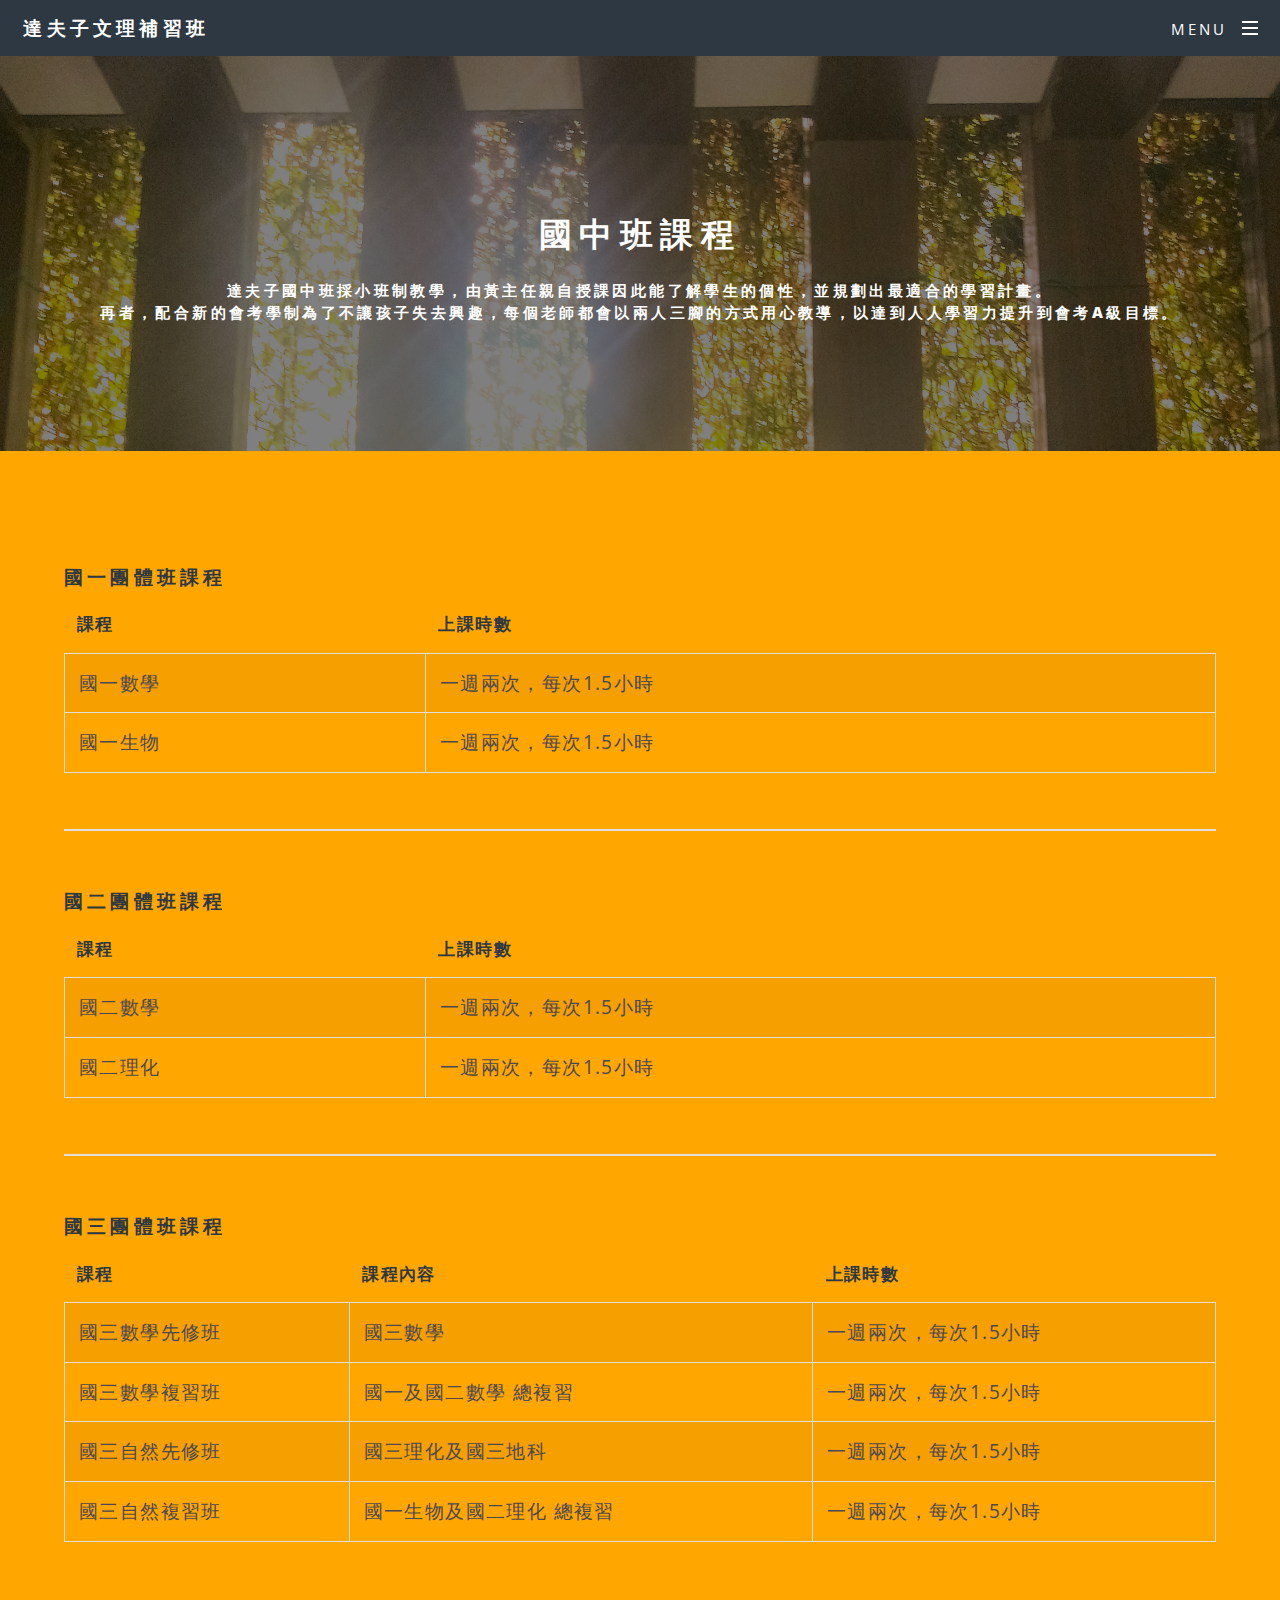
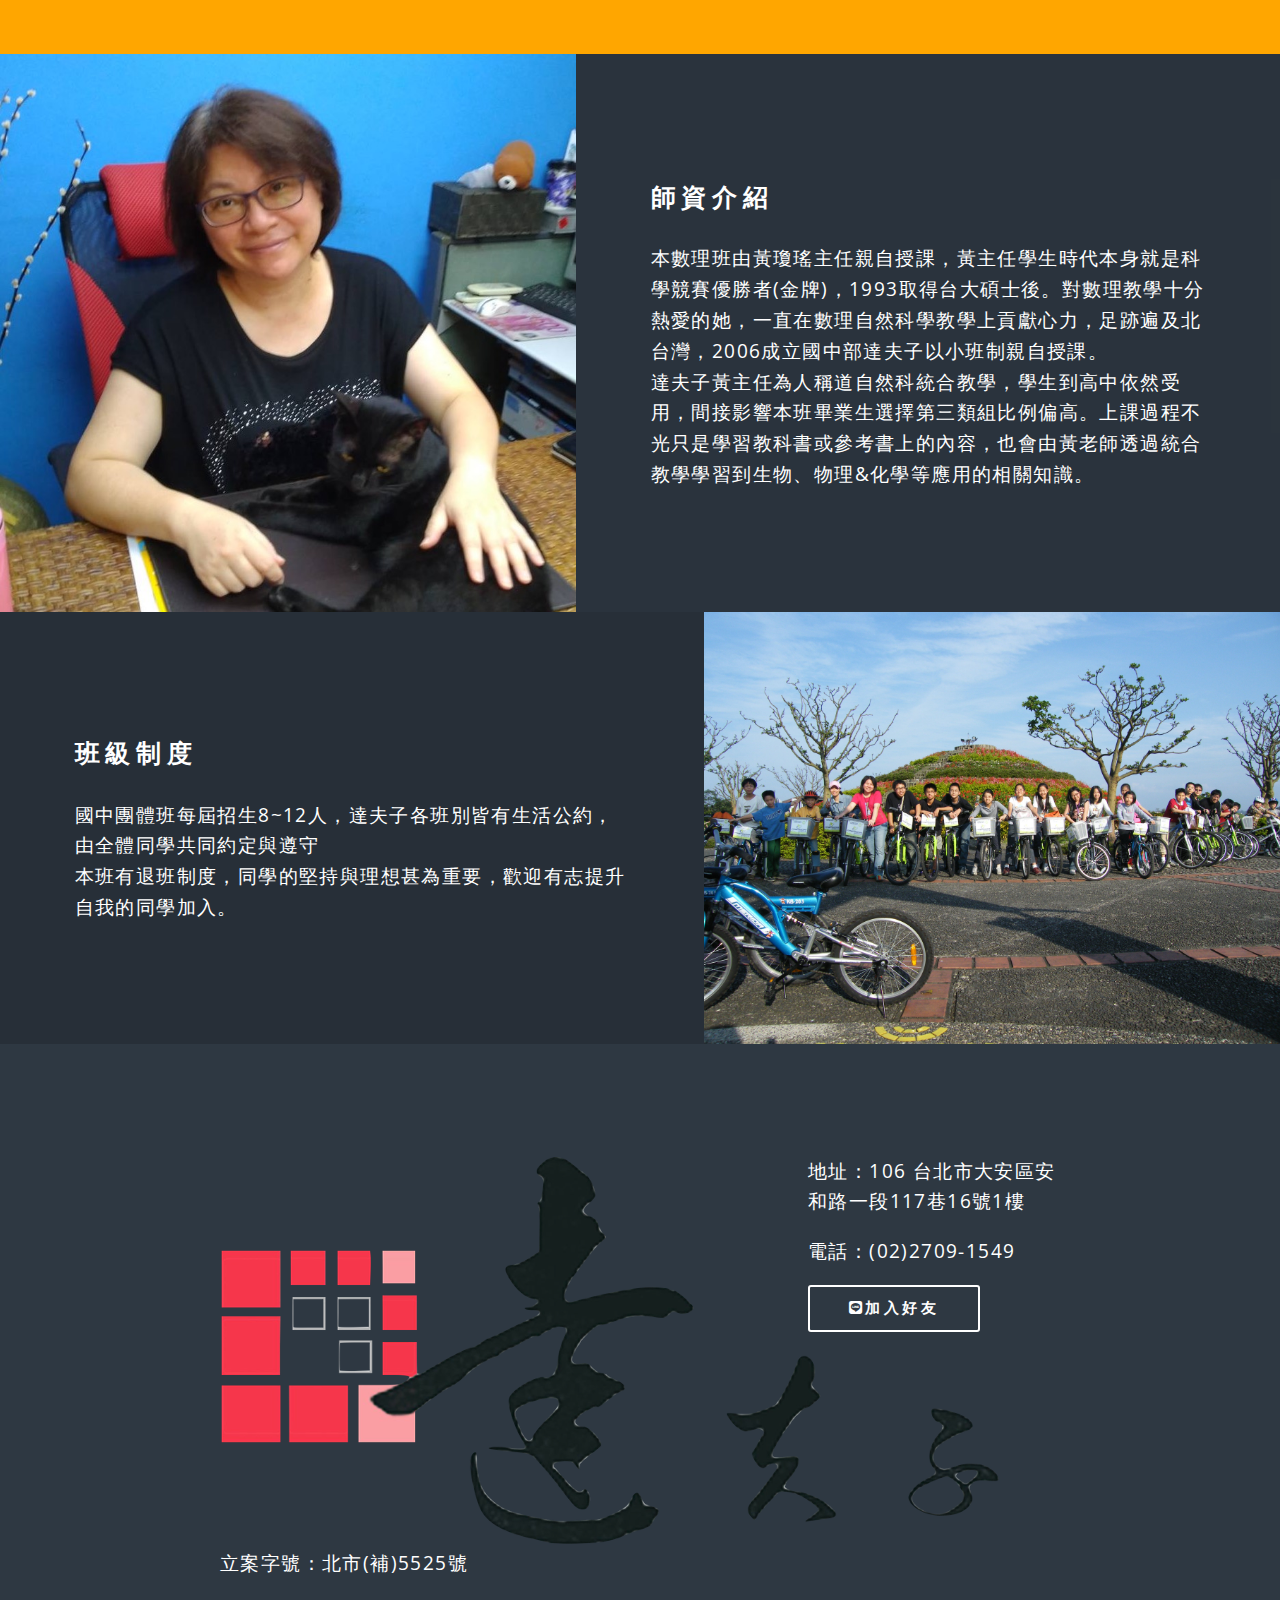
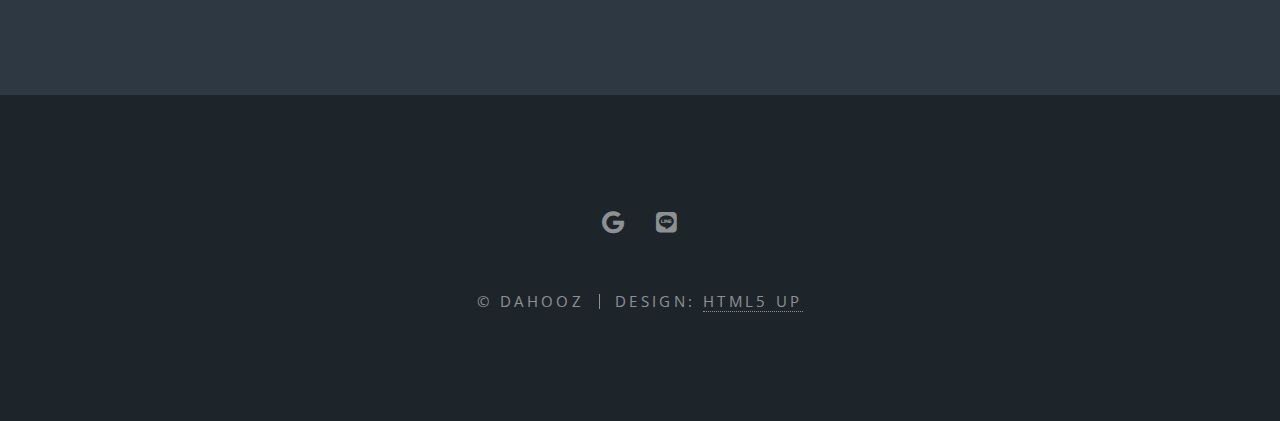
==== commit 288fe09c: "Update junior.html" ====
--- a/junior.html
+++ b/junior.html
@@ -129,28 +129,27 @@
 								                      </tr>
 								                    </tbody>
 								                    </table>
-										<hr />
 								</section>
 							</div>
 						</section>
 					</article>
 
-								<section id="two" class="wrapper alt style2">
-									<section class="spotlight">
-										<div class="image"><img src="images/黃老師.jpeg" alt="" /></div><div class="content">
-											<h2>師資介紹</h2>
-											<p>本數理班由黃瓊瑤主任親自授課，黃主任學生時代本身就是科學競賽優勝者(金牌)，1993取得台大碩士後。對數理教學十分熱愛的她，一直在數理自然科學教學上貢獻心力，足跡遍及北台灣，2006成立國中部達夫子以小班制親自授課。<br />
-			                     						 達夫子黃主任為人稱道自然科統合教學，學生到高中依然受用，間接影響本班畢業生選擇第三類組比例偏高。上課過程不光只是學習教科書或參考書上的內容，也會由黃老師透過統合教學學習到生物、物理&化學等應用的相關知識。</p>
-										</div>
-									</section>
-									<section class="spotlight">
-										<div class="image"><img src="images/img_03_org.jpeg" alt="" /></div><div class="content">
-											<h2>班級制度</h2>
-											<p>國中團體班每屆招生8~12人，達夫子各班別皆有生活公約，由全體同學共同約定與遵守<br />
-													本班有退班制度，同學的堅持與理想甚為重要，歡迎有志提升自我的同學加入。</p>
-										</div>
-									</section>
-								</section>
+					<section id="two" class="wrapper alt style">
+						<section class="spotlight">
+							<div class="image"><img src="images/黃老師.jpeg" alt="" /></div><div class="content">
+								<h2>師資介紹</h2>
+								<p>本數理班由黃瓊瑤主任親自授課，黃主任學生時代本身就是科學競賽優勝者(金牌)，1993取得台大碩士後。對數理教學十分熱愛的她，一直在數理自然科學教學上貢獻心力，足跡遍及北台灣，2006成立國中部達夫子以小班制親自授課。<br />
+								 達夫子黃主任為人稱道自然科統合教學，學生到高中依然受用，間接影響本班畢業生選擇第三類組比例偏高。上課過程不光只是學習教科書或參考書上的內容，也會由黃老師透過統合教學學習到生物、物理&化學等應用的相關知識。</p>
+							</div>
+						</section>
+						<section class="spotlight">
+							<div class="image"><img src="images/img_03_org.jpg" alt="" /></div><div class="content">
+								<h2>班級制度</h2>
+								<p>國中團體班每屆招生8~12人，達夫子各班別皆有生活公約，由全體同學共同約定與遵守<br />
+										本班有退班制度，同學的堅持與理想甚為重要，歡迎有志提升自我的同學加入。</p>
+							</div>
+						</section>
+					</section>
 						
 
 				<!-- CTA -->
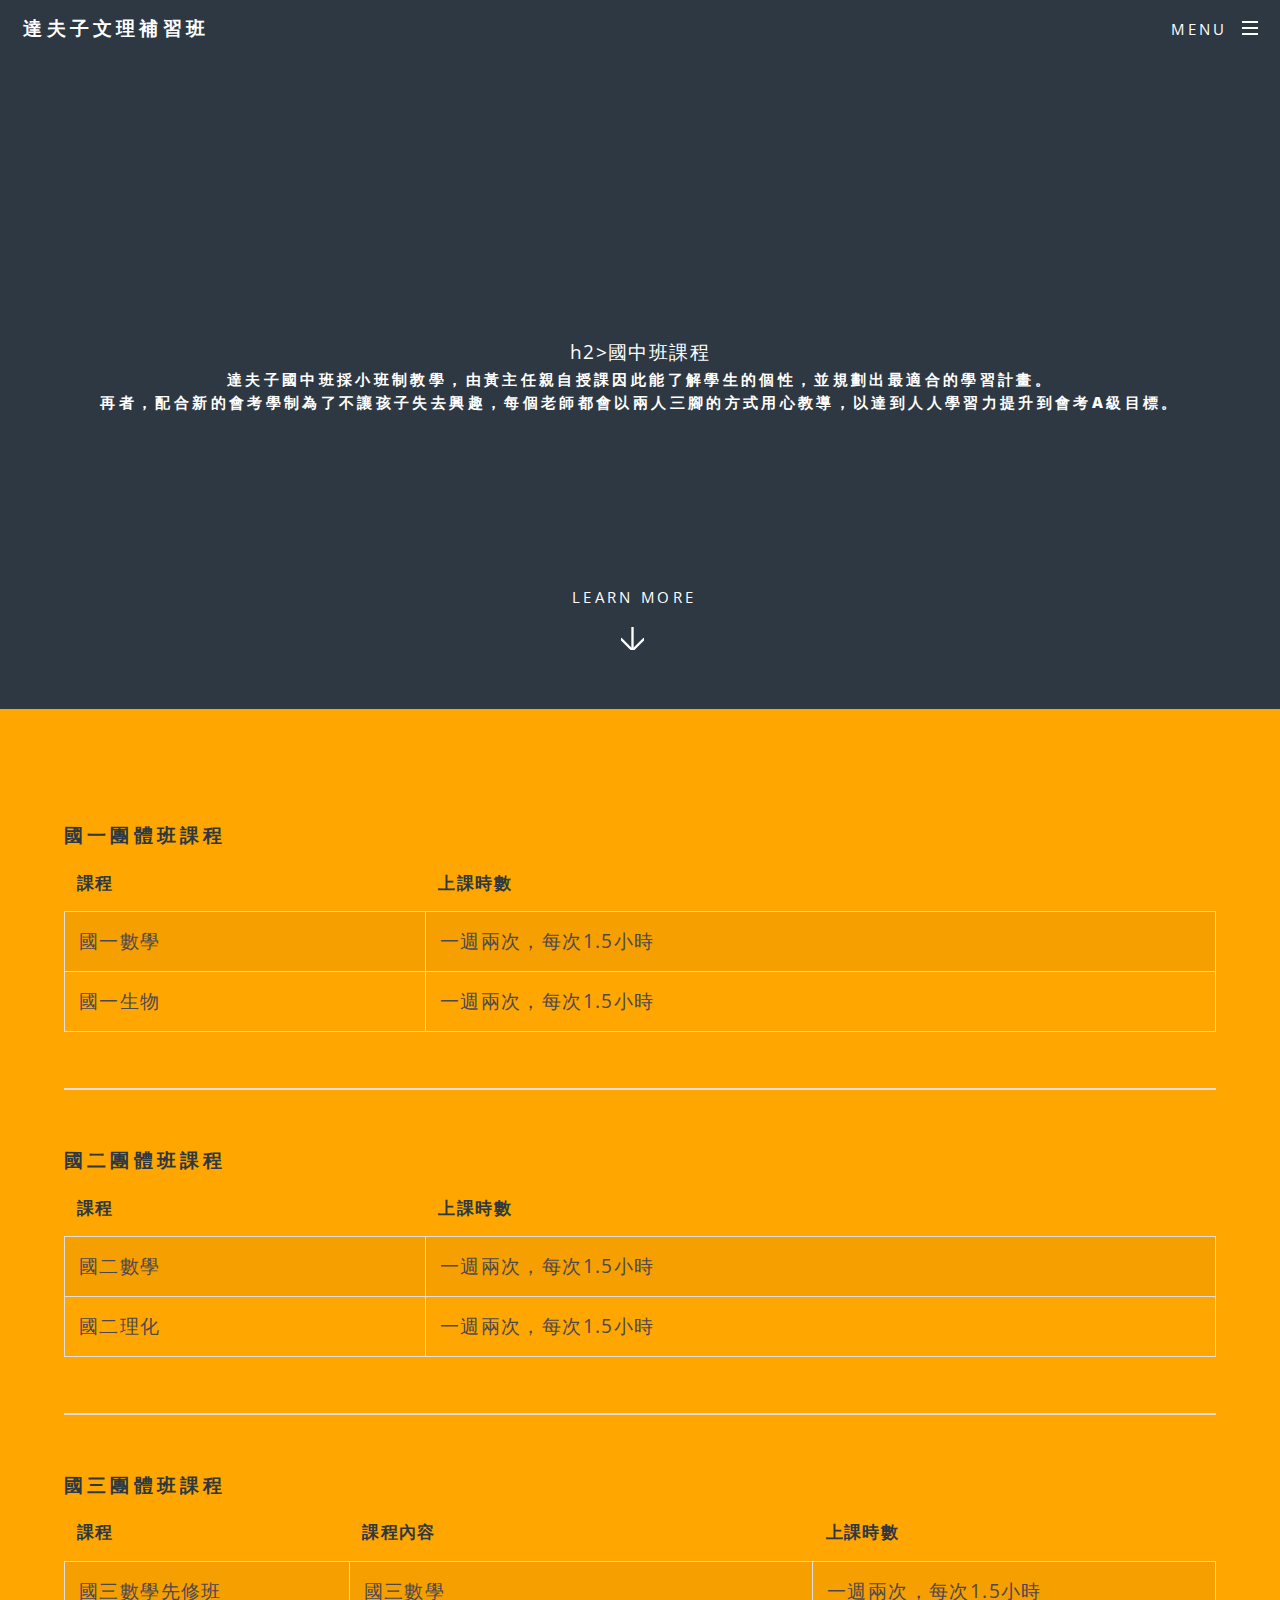
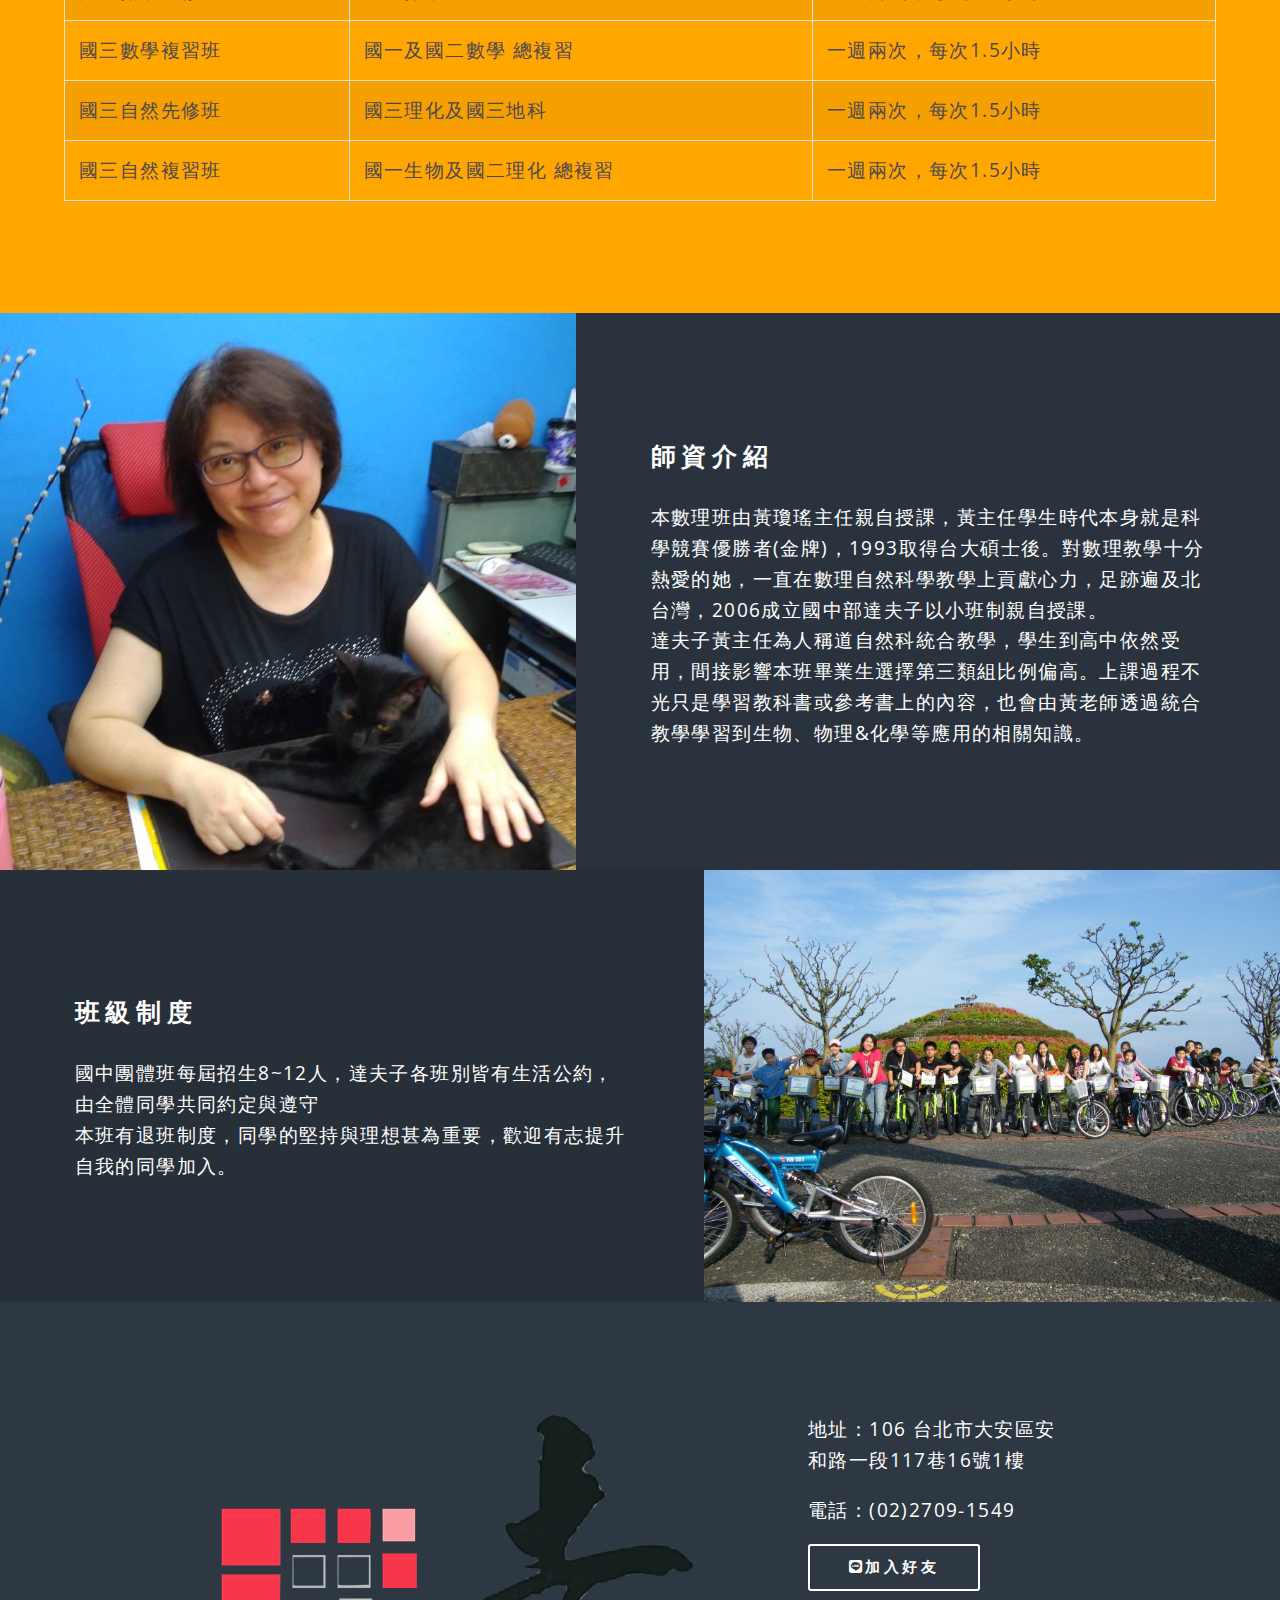
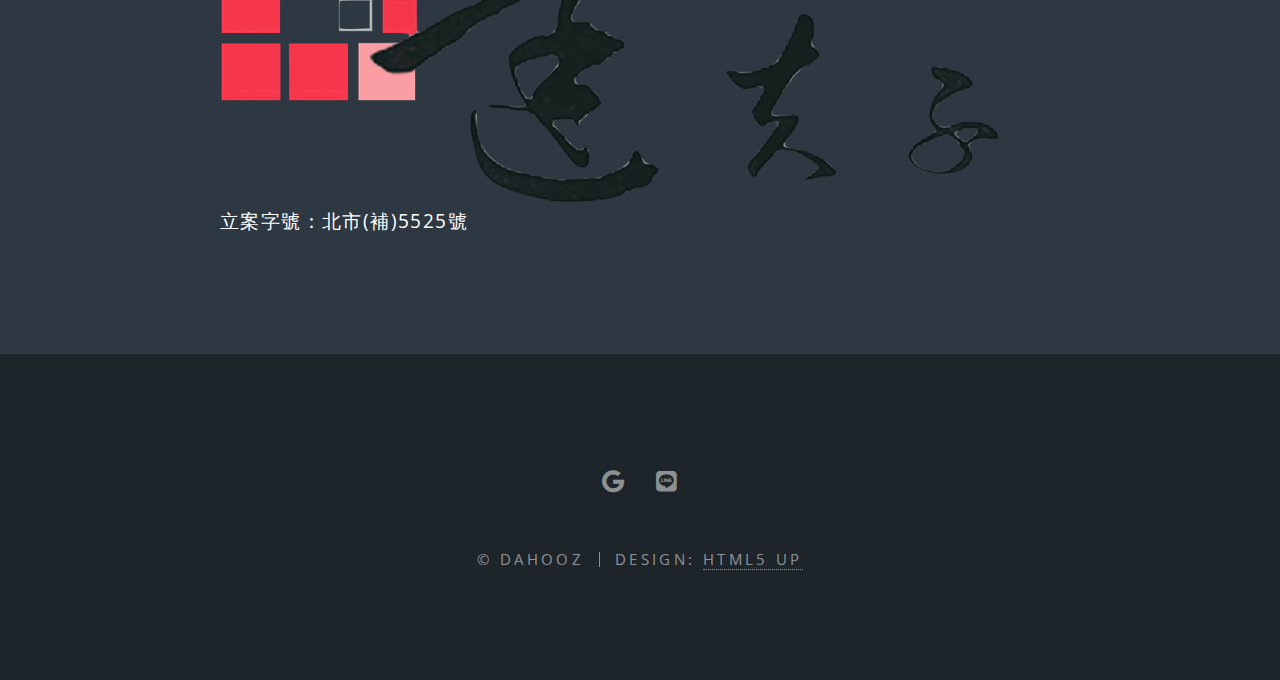
==== commit 59ebd2f1: "Update junior.html" ====
--- a/junior.html
+++ b/junior.html
@@ -37,14 +37,22 @@
 							</ul>
 						</nav>
 					</header>
-
+				<!-- banner -->
+				<section id="banner">
+						<div class="inner">
+							h2>國中班課程</h2>
+							<h5>達夫子國中班採小班制教學，由黃主任親自授課因此能了解學生的個性，並規劃出最適合的學習計畫。<br />
+							再者，配合新的會考學制為了不讓孩子失去興趣，每個老師都會以兩人三腳的方式用心教導，以達到人人學習力提升到會考A級目標。</h5>
+						</div>
+						<a href="#one" class="more scrolly">Learn More</a>
+					</section>
 				<!-- Main -->
 					<article id="main">
-						<header>
+						<!--<header>
 							<h2>國中班課程</h2>
 							<h5>達夫子國中班採小班制教學，由黃主任親自授課因此能了解學生的個性，並規劃出最適合的學習計畫。<br />
 							再者，配合新的會考學制為了不讓孩子失去興趣，每個老師都會以兩人三腳的方式用心教導，以達到人人學習力提升到會考A級目標。</h5>
-						</header>
+						</header>-->
 						<section class="wrapper style5">
 							<div class="inner">
 
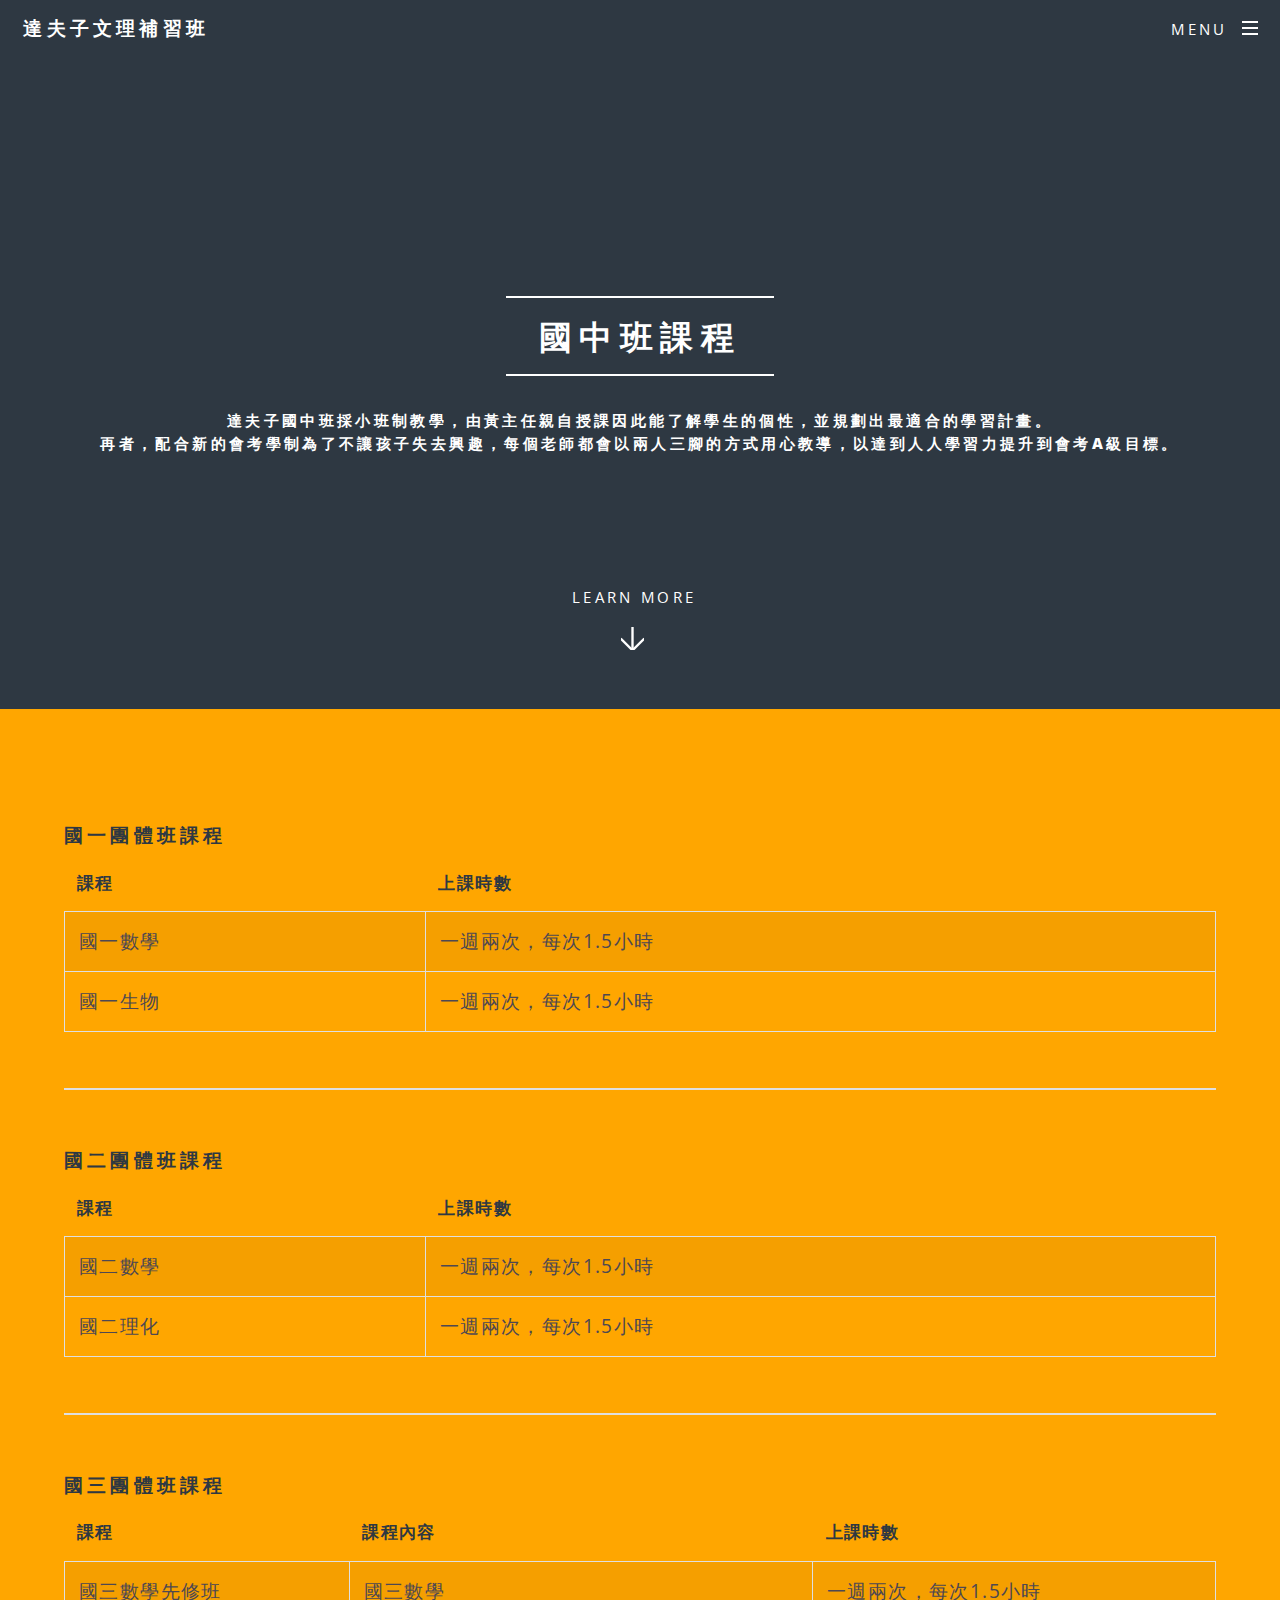
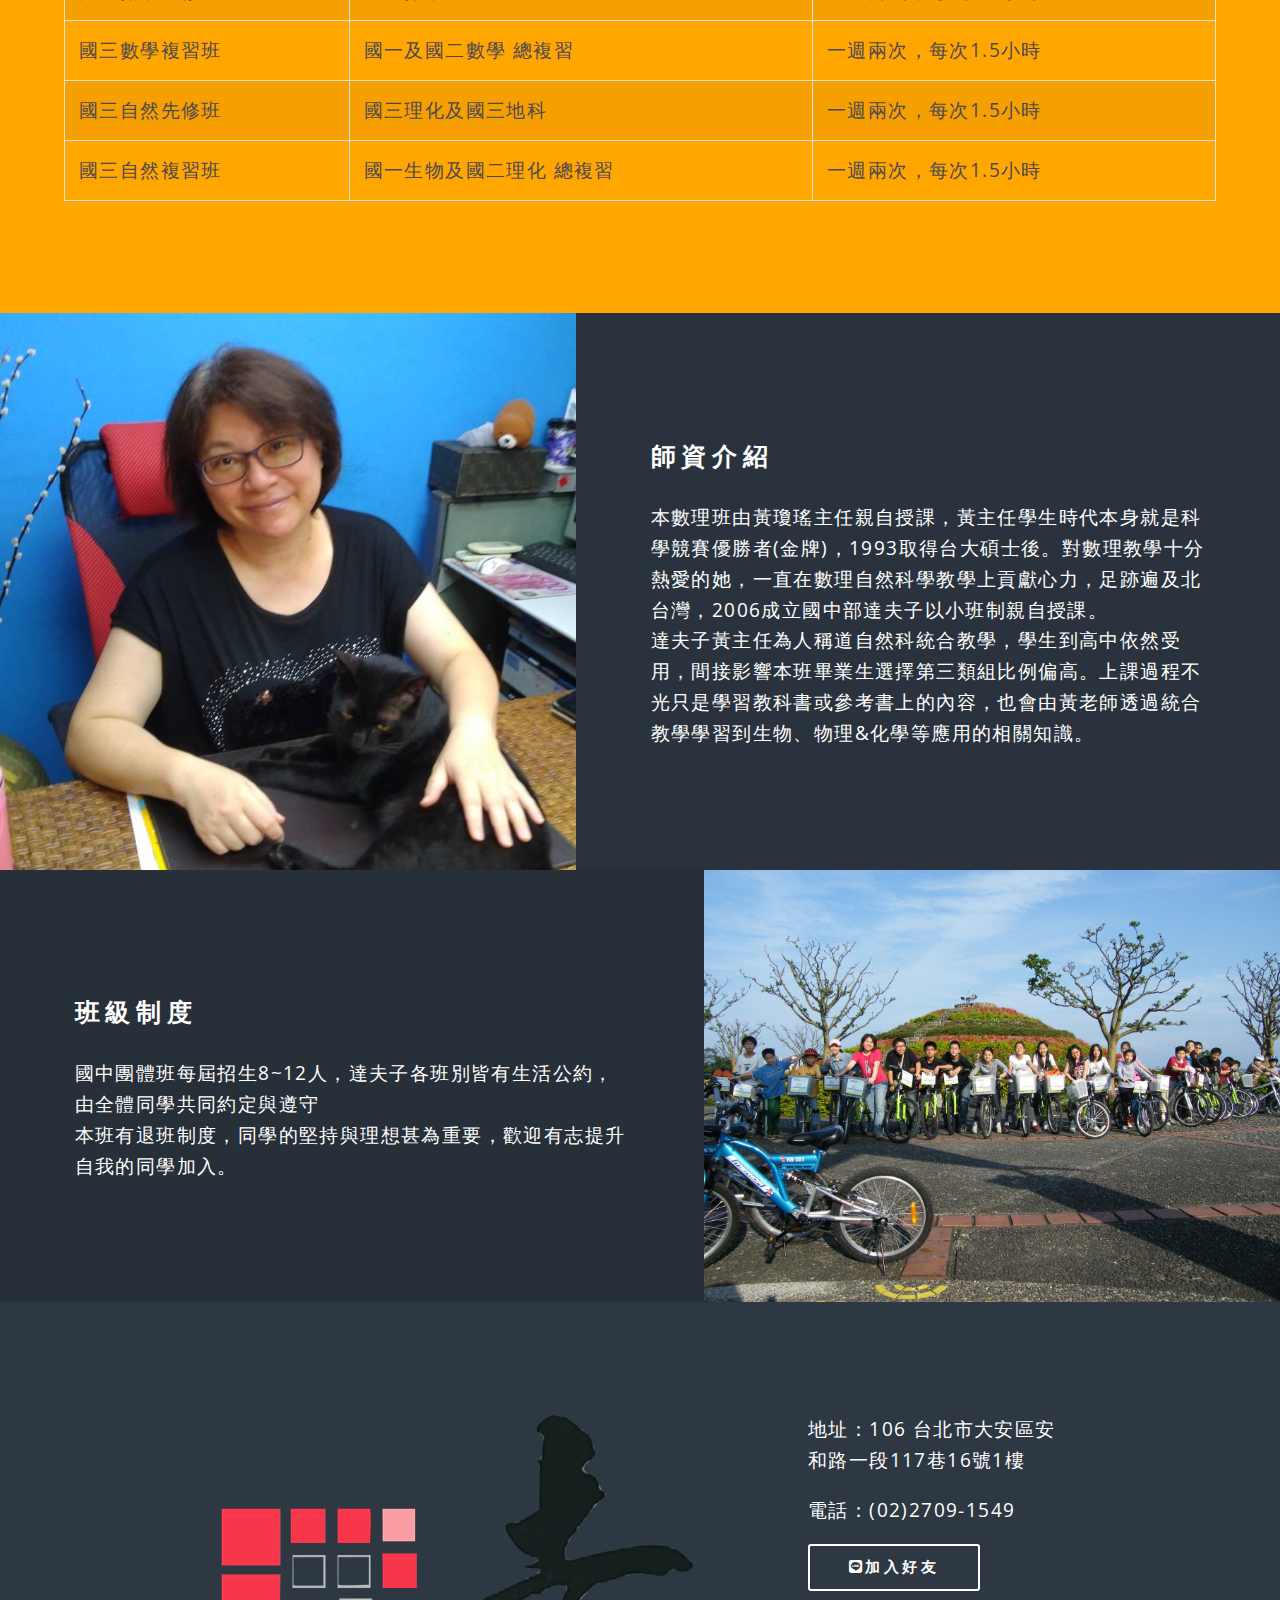
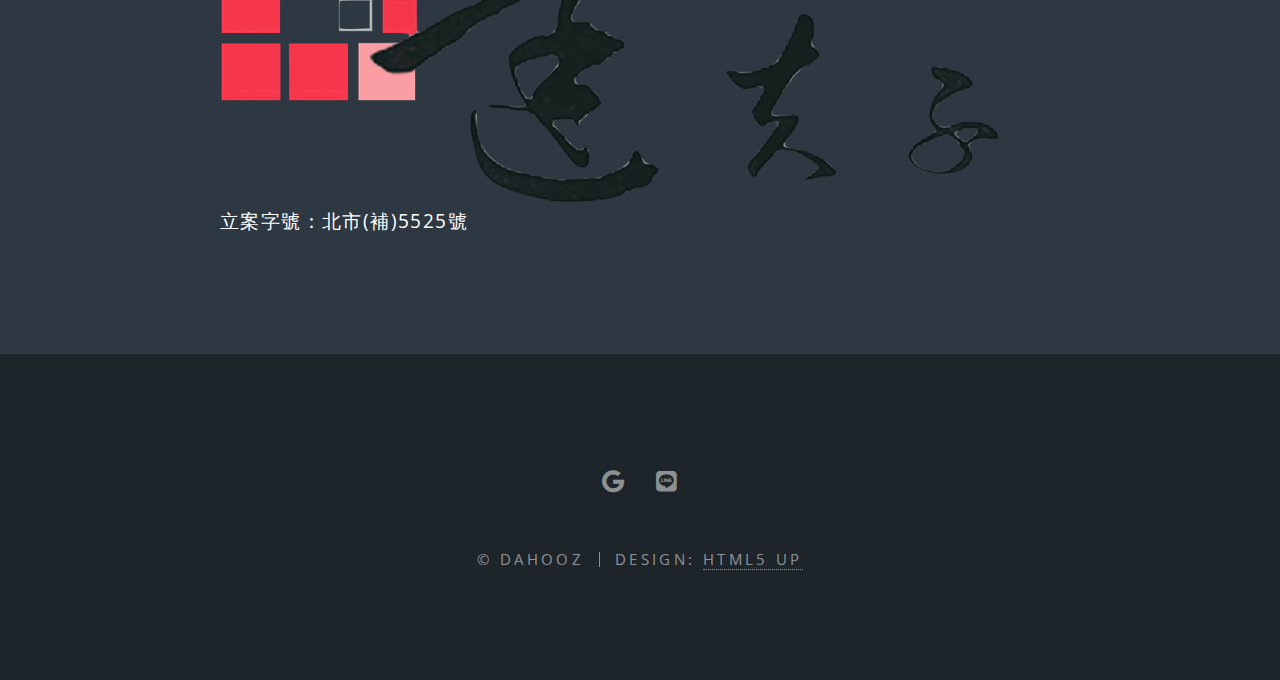
==== commit b9c04be2: "Update junior.html" ====
--- a/junior.html
+++ b/junior.html
@@ -38,9 +38,9 @@
 						</nav>
 					</header>
 				<!-- banner -->
-				<section id="banner">
+					<section id="banner">
 						<div class="inner">
-							h2>國中班課程</h2>
+							<h2>國中班課程</h2>
 							<h5>達夫子國中班採小班制教學，由黃主任親自授課因此能了解學生的個性，並規劃出最適合的學習計畫。<br />
 							再者，配合新的會考學制為了不讓孩子失去興趣，每個老師都會以兩人三腳的方式用心教導，以達到人人學習力提升到會考A級目標。</h5>
 						</div>
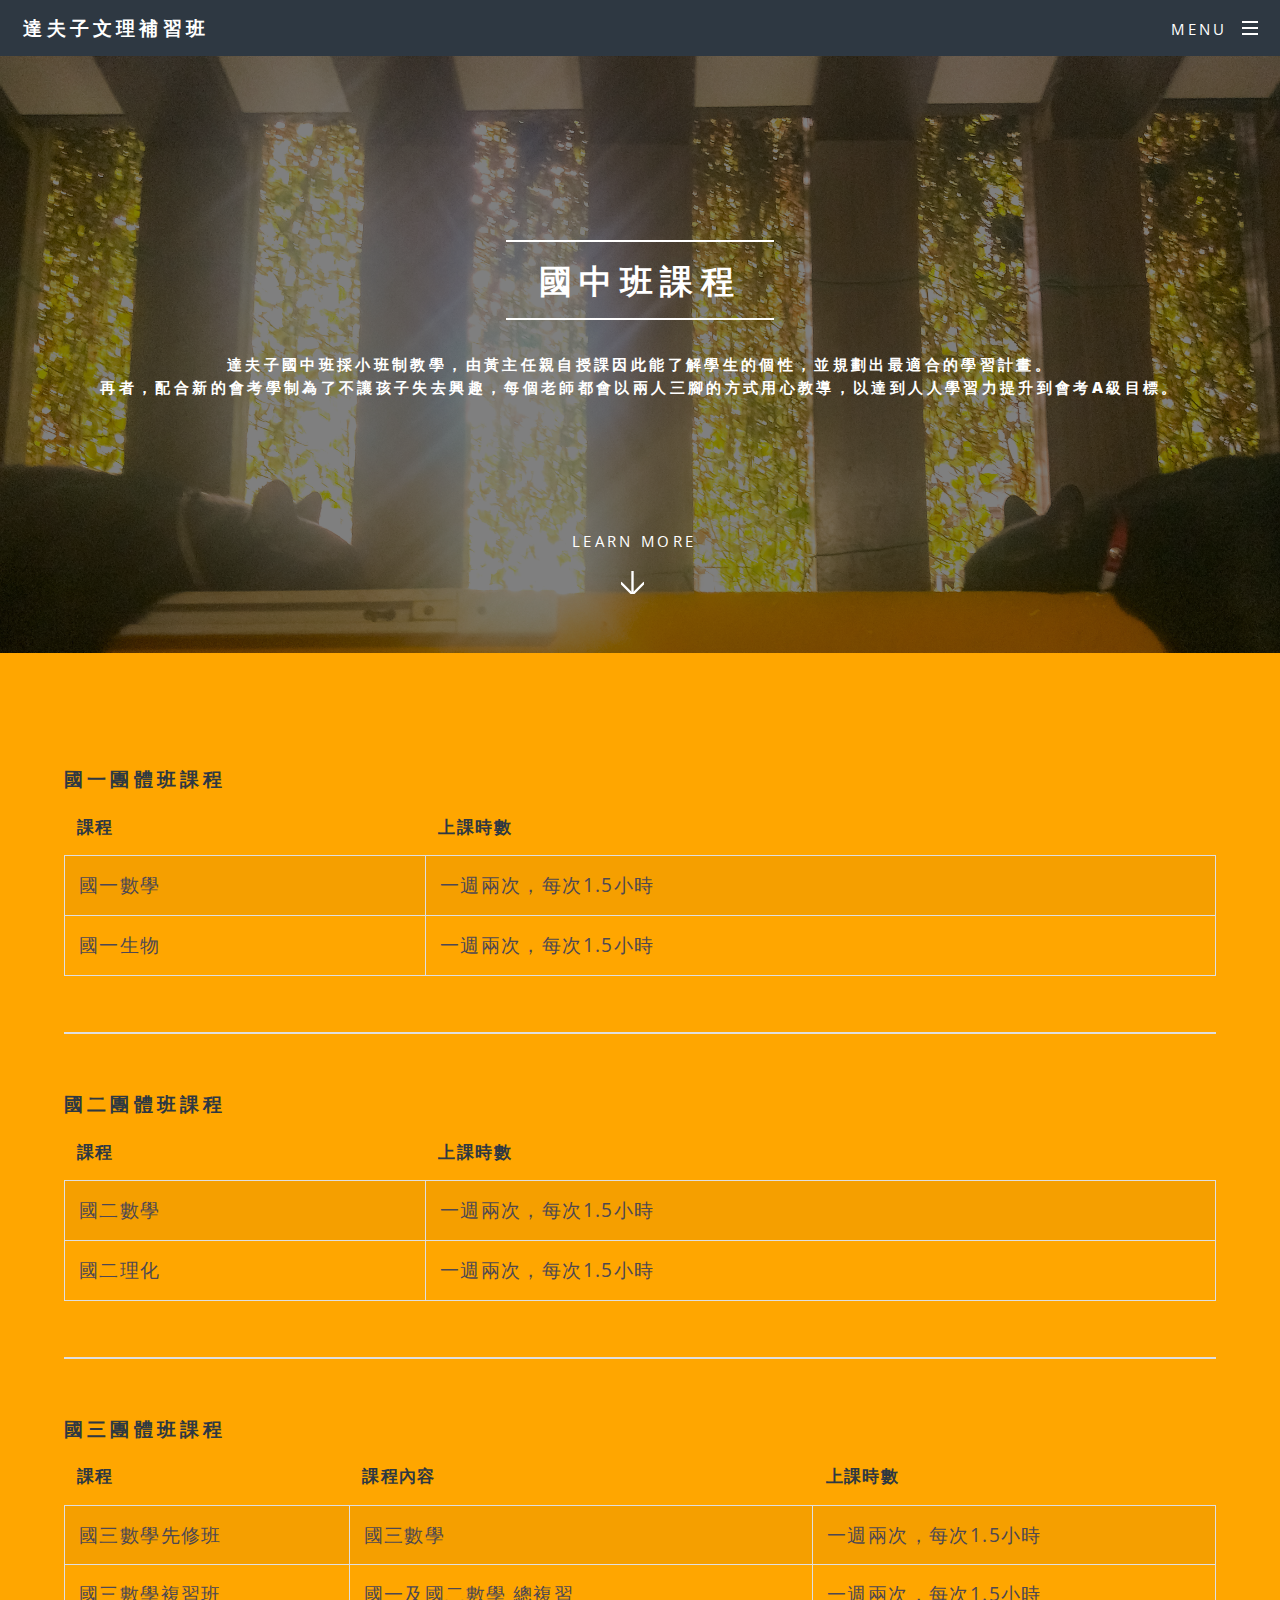
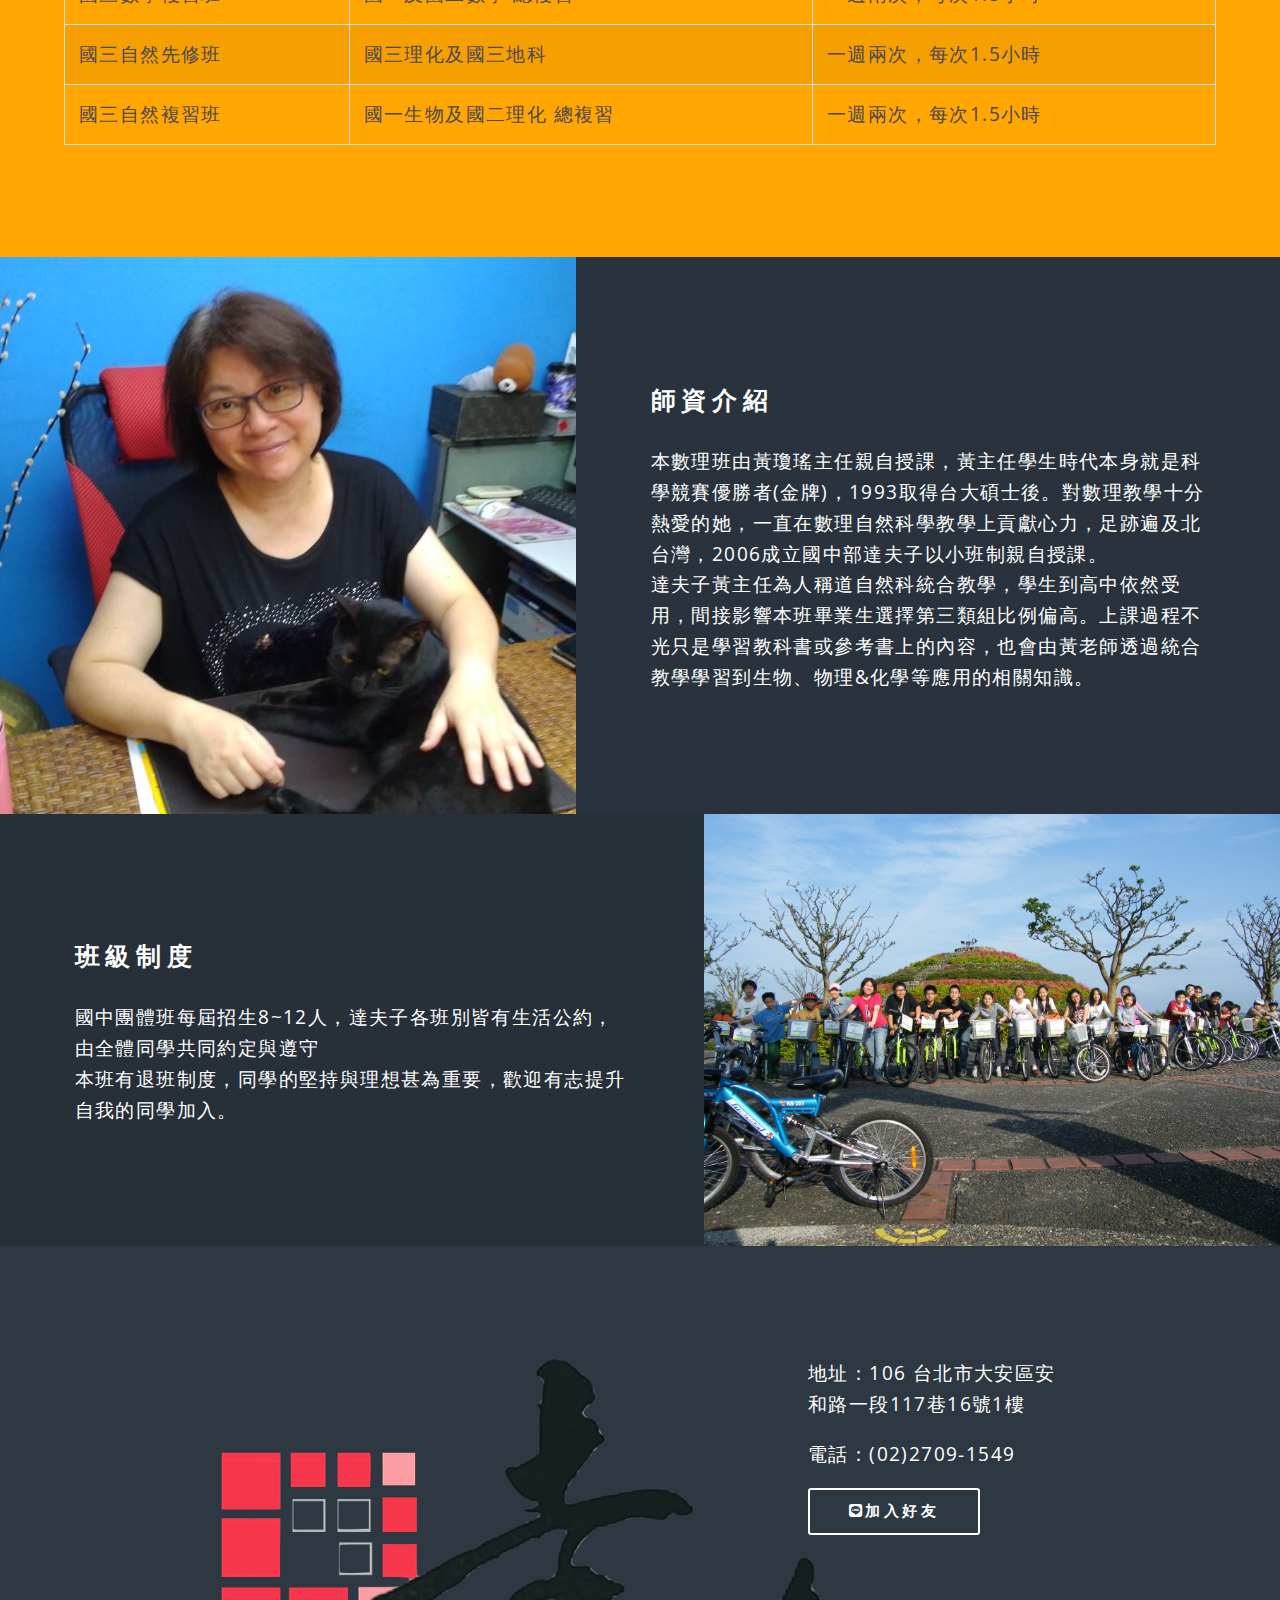
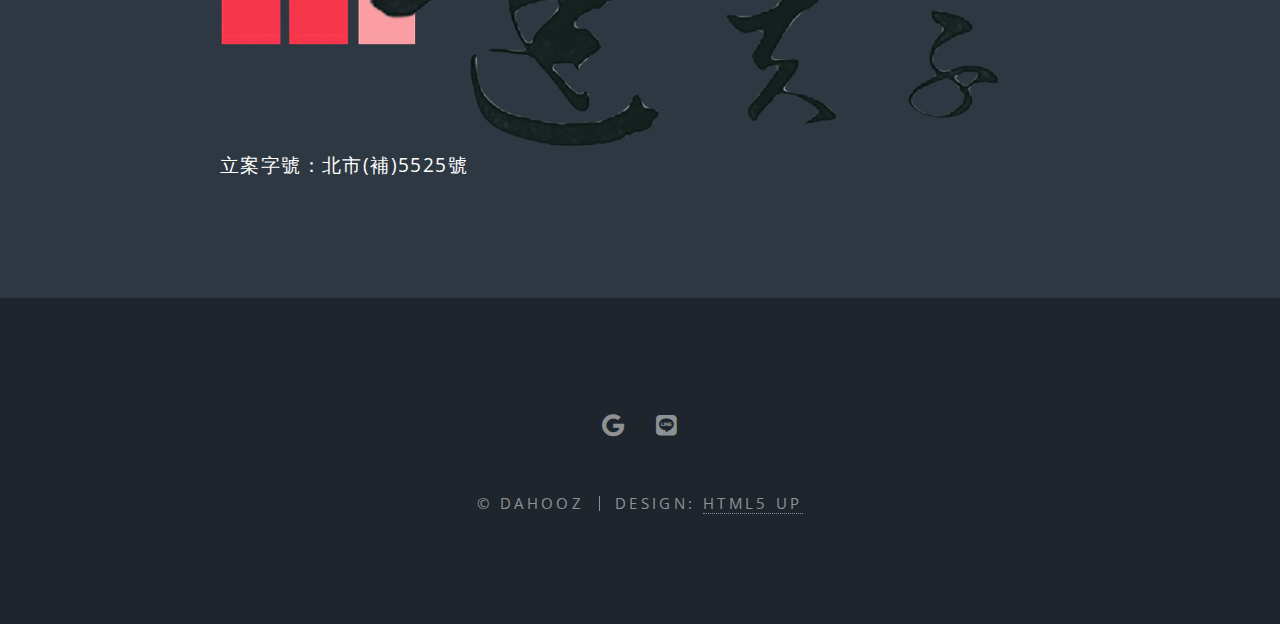
==== commit ed278589: "Update junior.html" ====
--- a/junior.html
+++ b/junior.html
@@ -12,7 +12,7 @@
 		<link rel="stylesheet" href="assets/css/main.css" />
 		<noscript><link rel="stylesheet" href="assets/css/noscript.css" /></noscript>
 	</head>
-	<body class="is-preload">
+	<body class="landing is-preload">
 
 		<!-- Page Wrapper -->
 			<div id="page-wrapper">
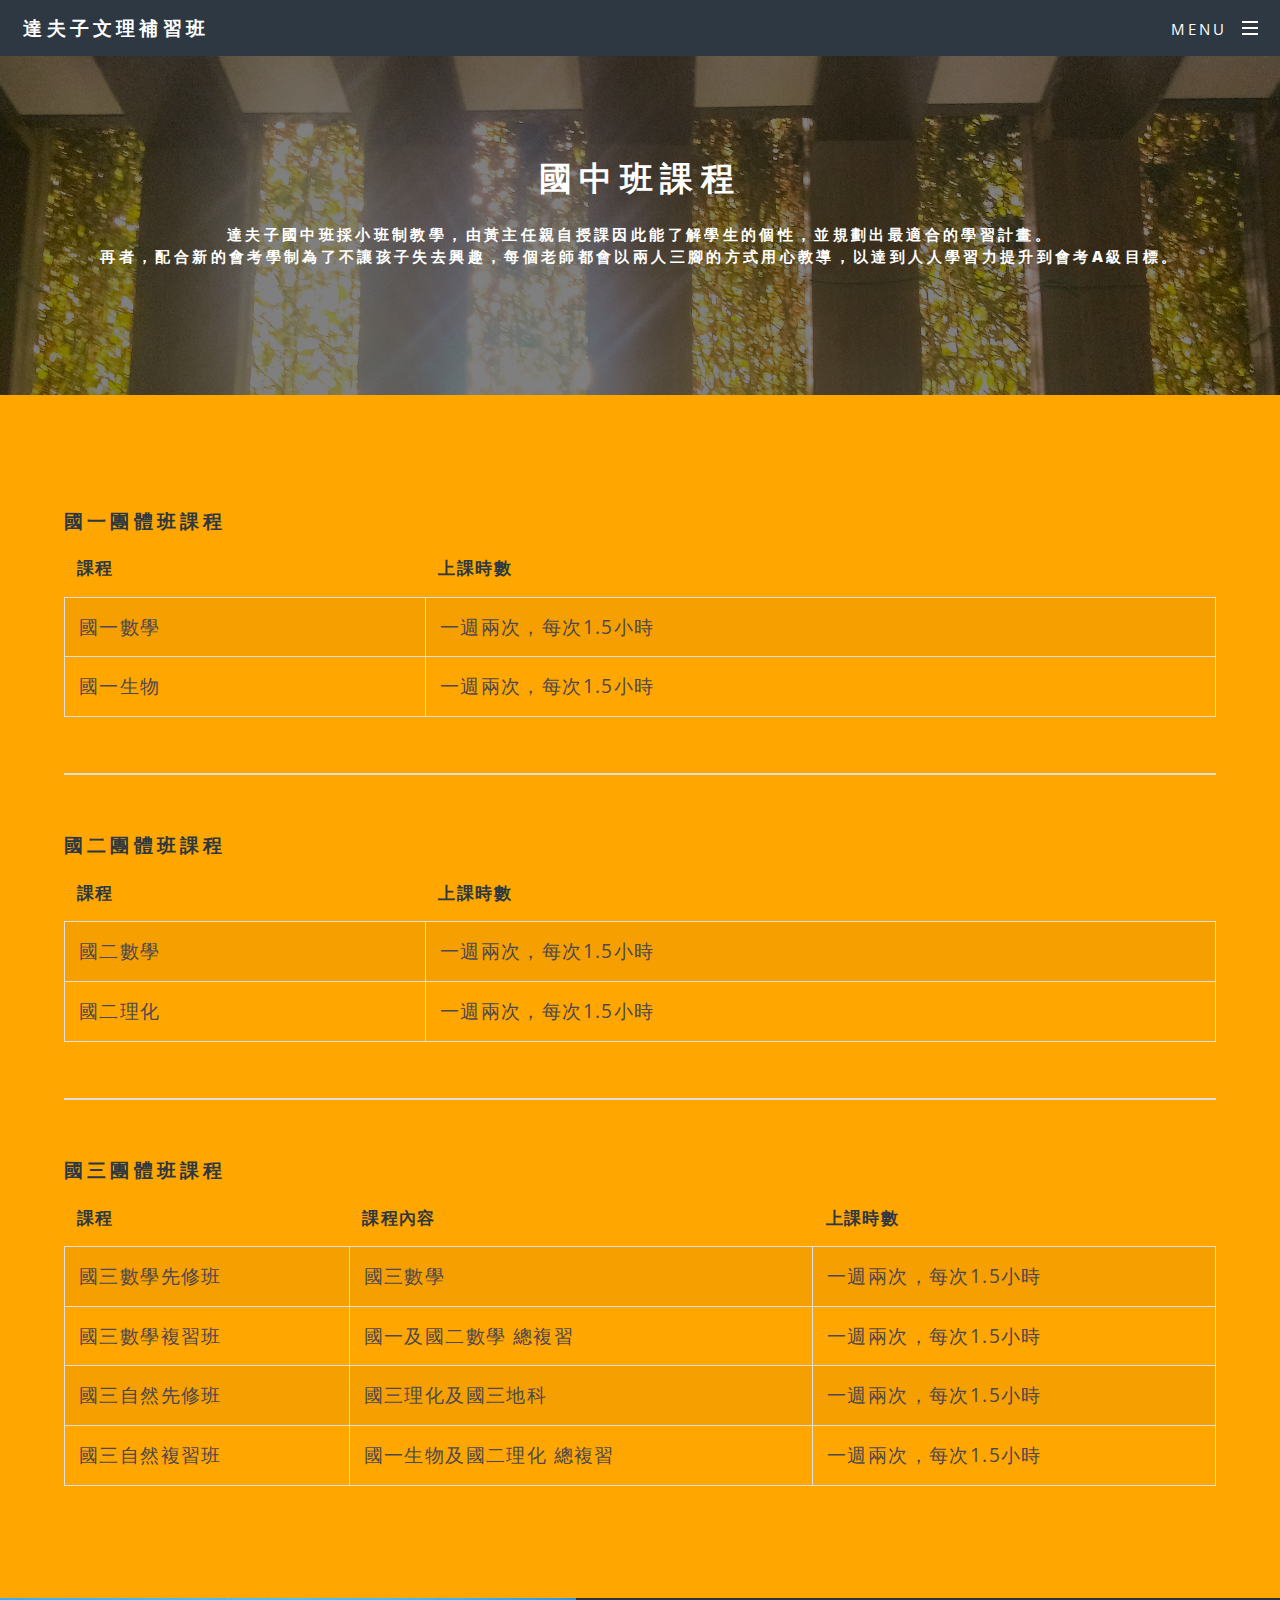
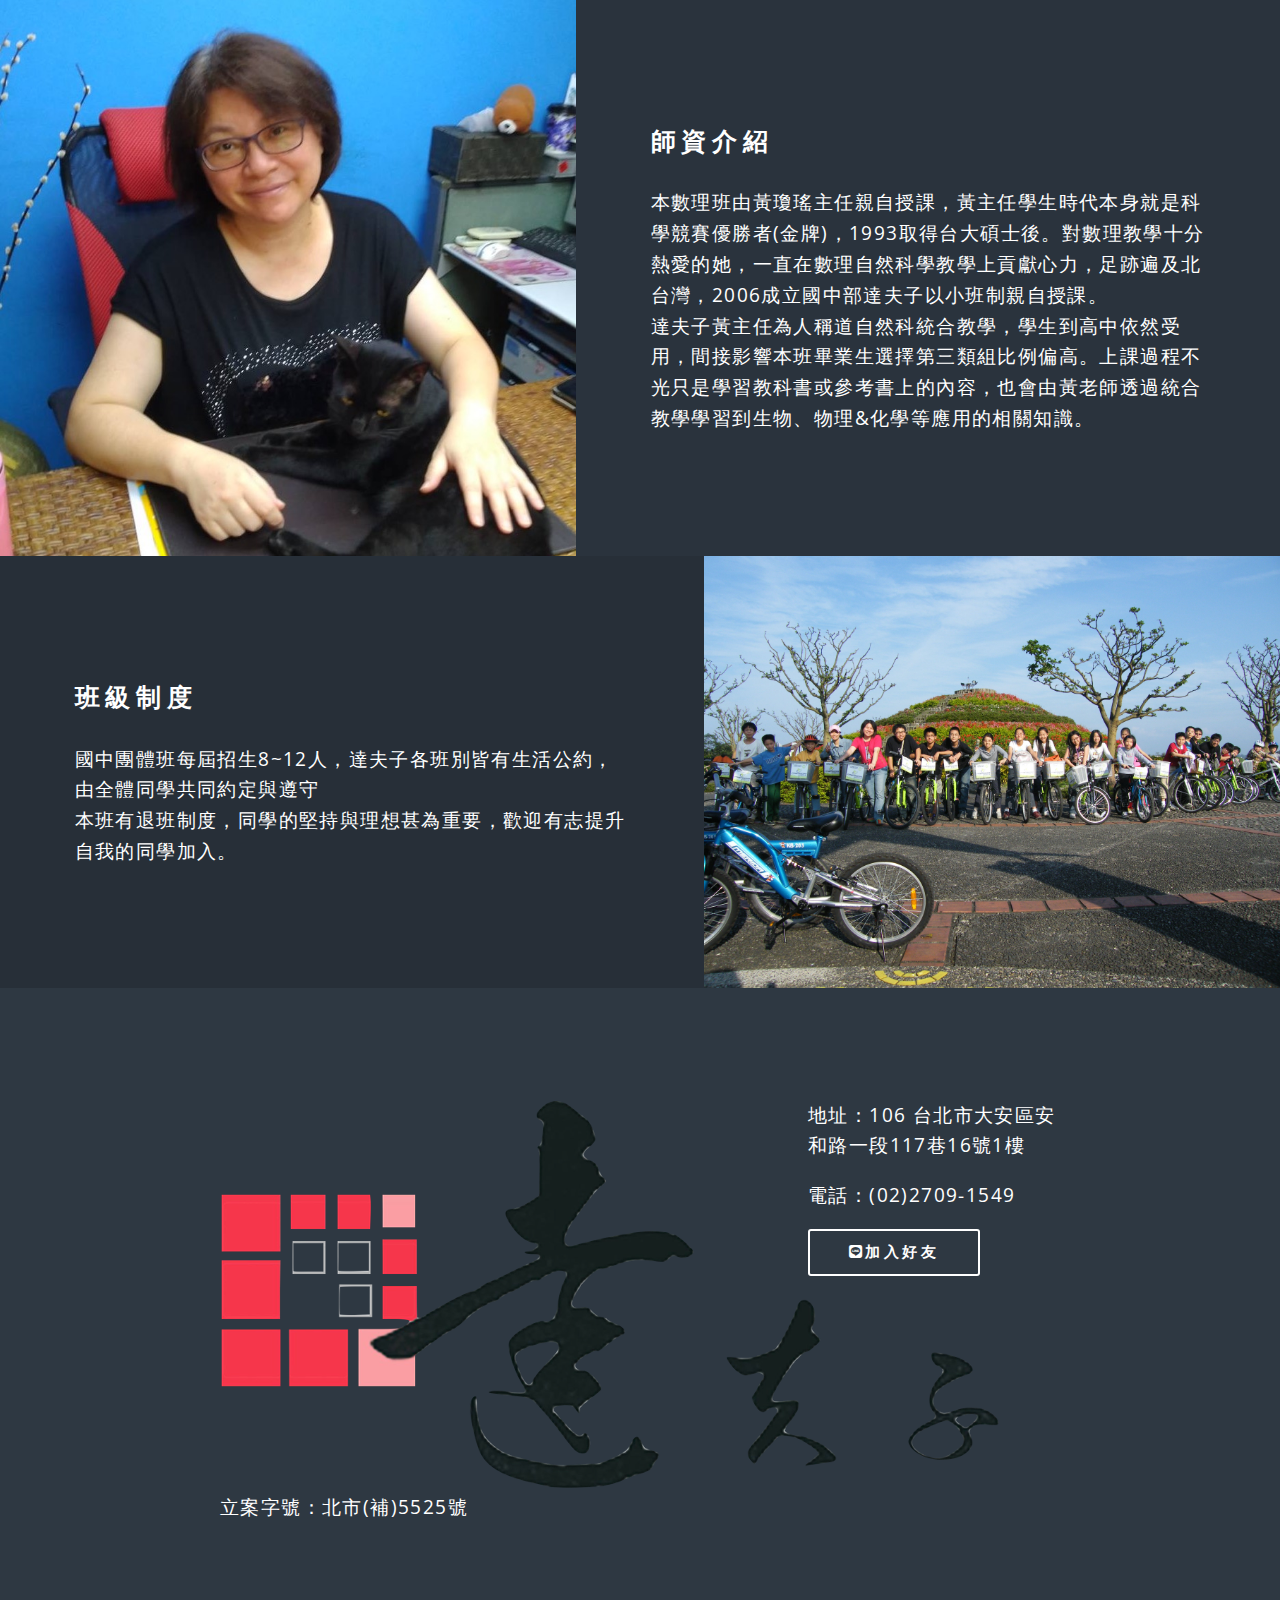
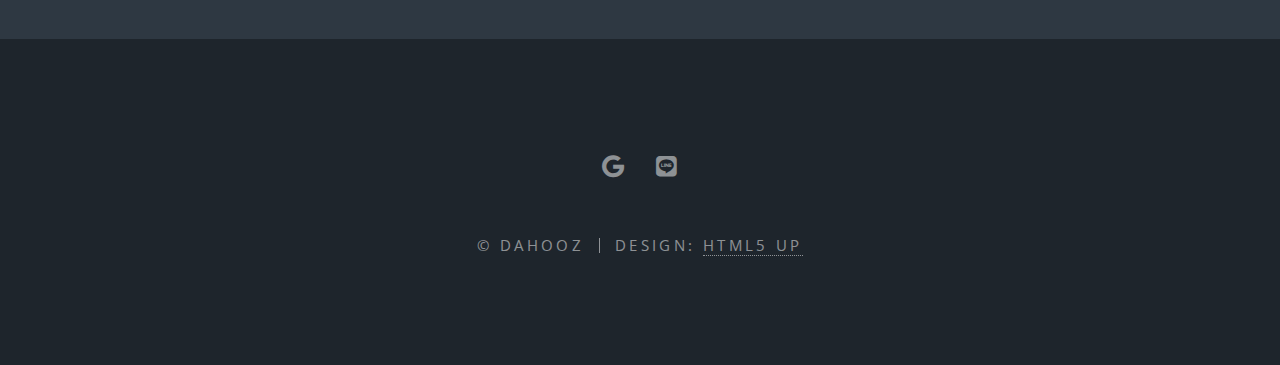
==== commit 30d32f00: "Update junior.html" ====
--- a/junior.html
+++ b/junior.html
@@ -38,21 +38,21 @@
 						</nav>
 					</header>
 				<!-- banner -->
-					<section id="banner">
+					<!--<section id="banner">
 						<div class="inner">
 							<h2>國中班課程</h2>
 							<h5>達夫子國中班採小班制教學，由黃主任親自授課因此能了解學生的個性，並規劃出最適合的學習計畫。<br />
 							再者，配合新的會考學制為了不讓孩子失去興趣，每個老師都會以兩人三腳的方式用心教導，以達到人人學習力提升到會考A級目標。</h5>
 						</div>
 						<a href="#one" class="more scrolly">Learn More</a>
-					</section>
+					</section> -->
 				<!-- Main -->
 					<article id="main">
-						<!--<header>
+						<header>
 							<h2>國中班課程</h2>
 							<h5>達夫子國中班採小班制教學，由黃主任親自授課因此能了解學生的個性，並規劃出最適合的學習計畫。<br />
 							再者，配合新的會考學制為了不讓孩子失去興趣，每個老師都會以兩人三腳的方式用心教導，以達到人人學習力提升到會考A級目標。</h5>
-						</header>-->
+						</header>
 						<section class="wrapper style5">
 							<div class="inner">
 
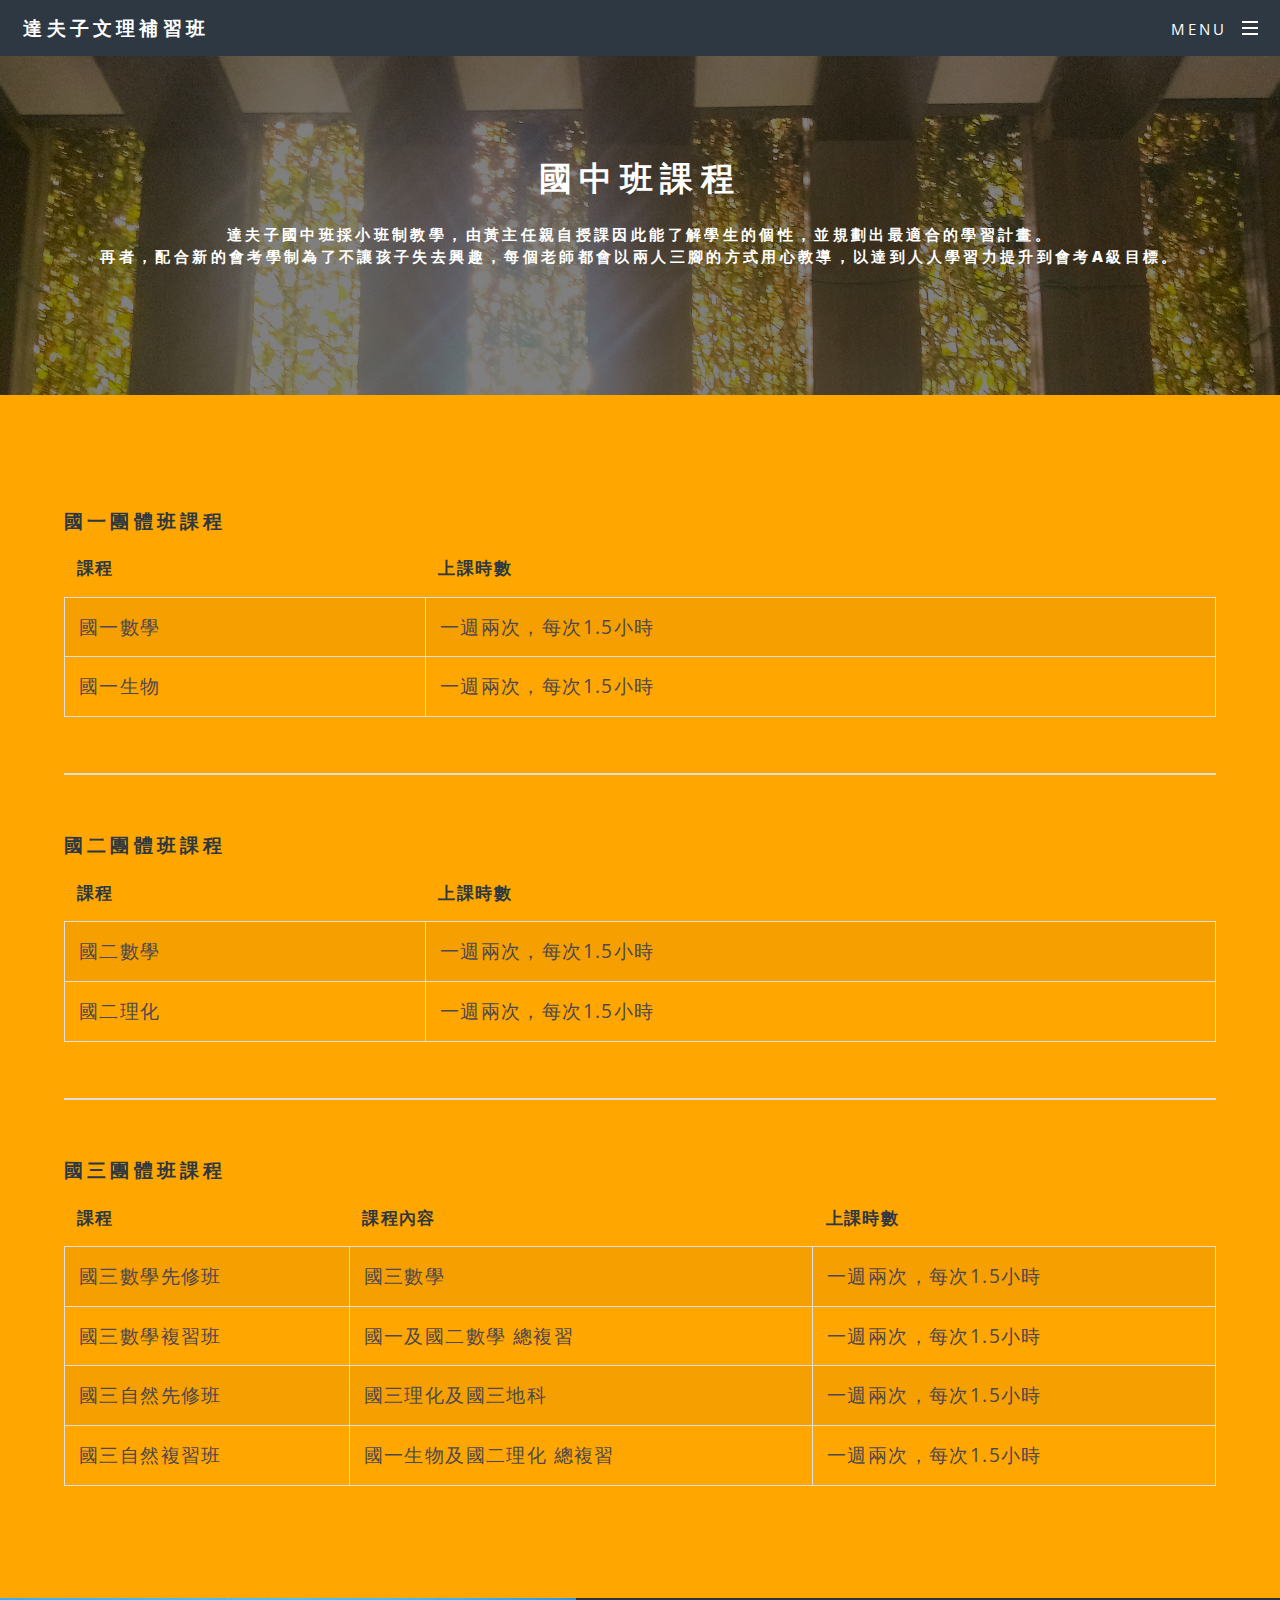
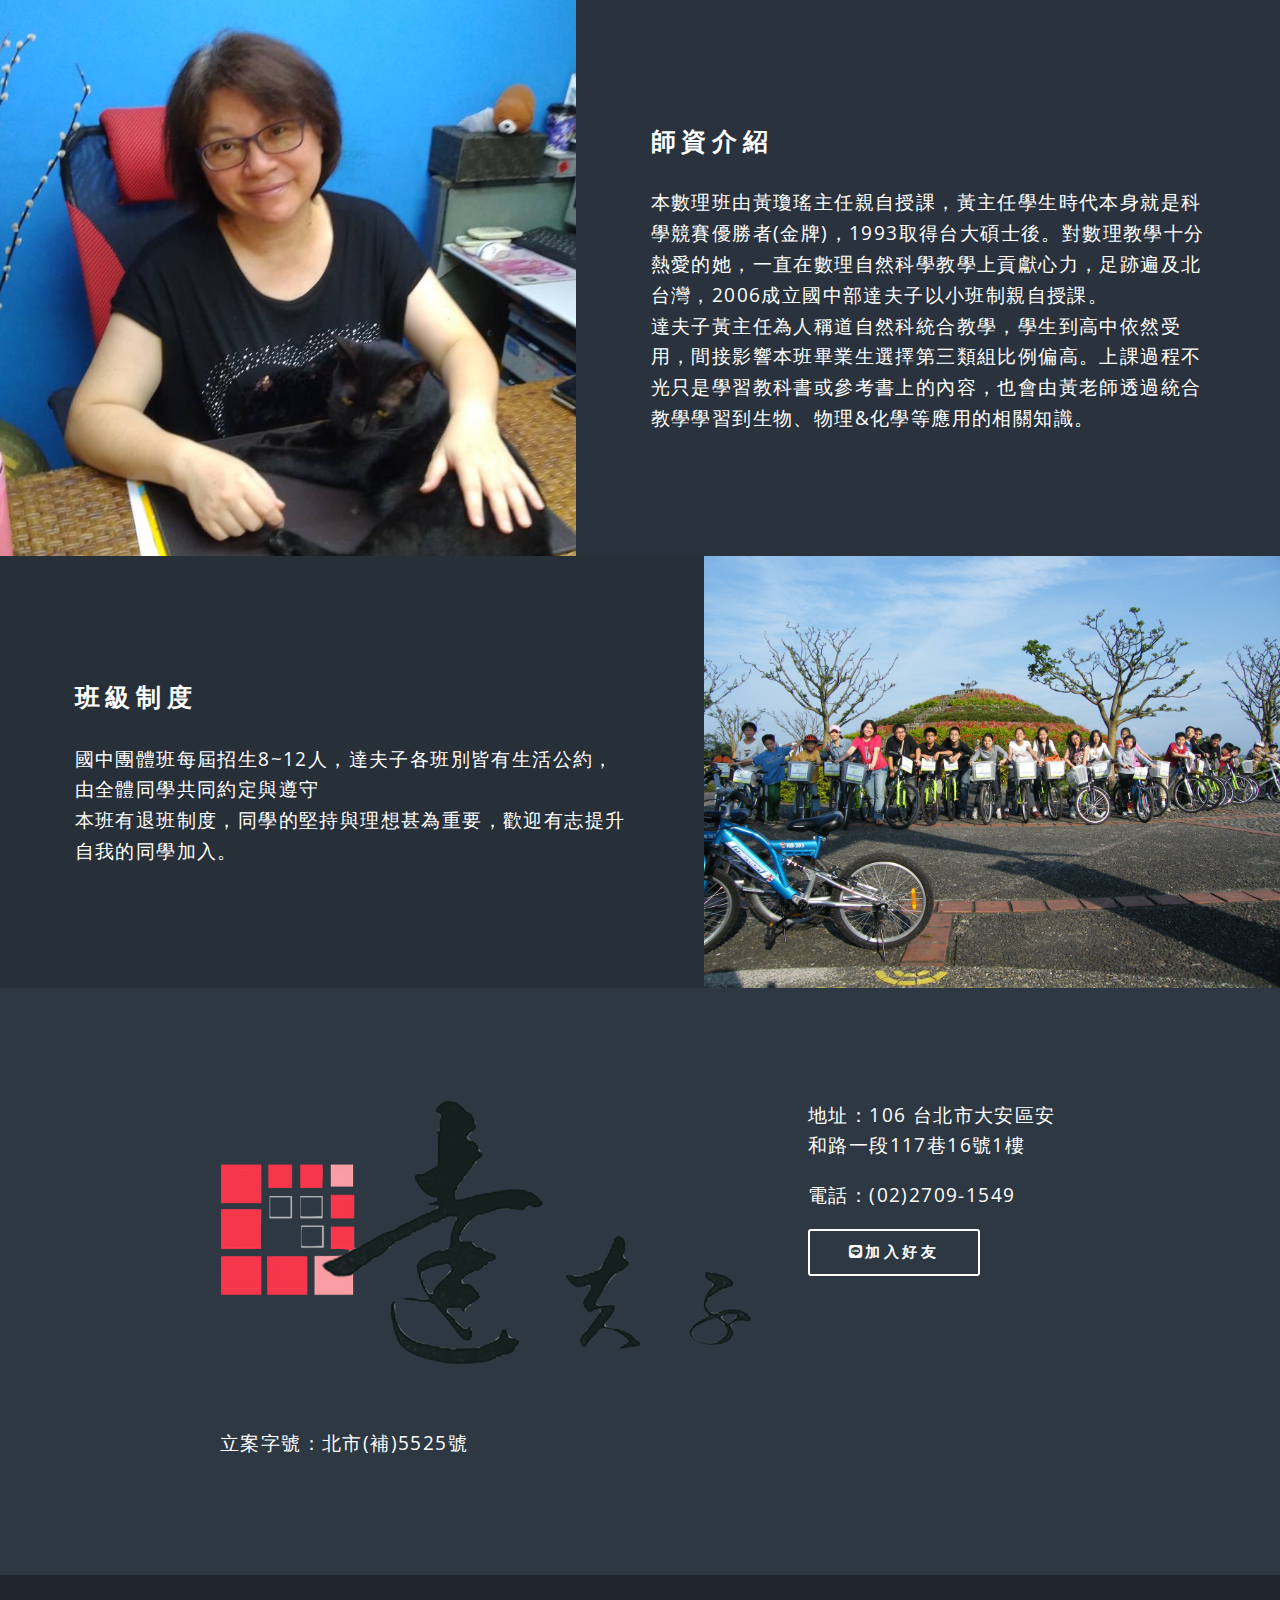
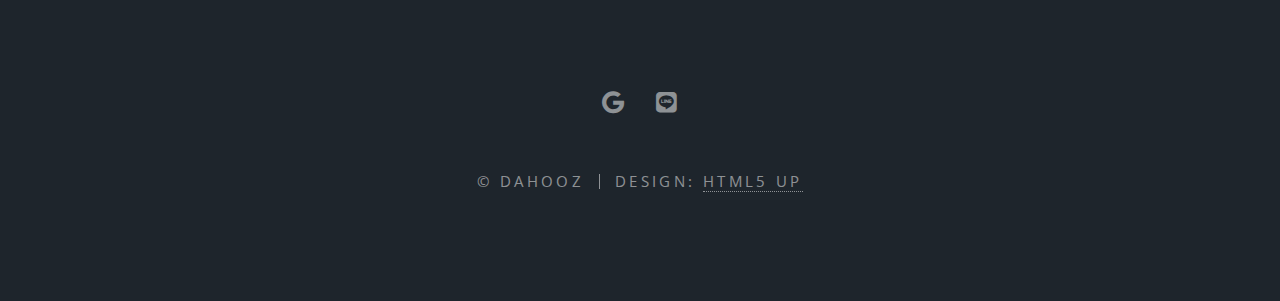
==== commit 88937bc5: "Update junior.html" ====
--- a/junior.html
+++ b/junior.html
@@ -164,7 +164,7 @@
 					<section id="cta" class="wrapper style4">
 						<div class="inner">
 							<header>
-								<span><img src="images/dahooz.png" alt="QQ" /></span><br />
+								<span class="image fit"><img src="images/dahooz.png" alt="QQ" /></span><br />
 								<p>立案字號：北市(補)5525號</p>
 							</header>
 							<ul class="actions stacked">
